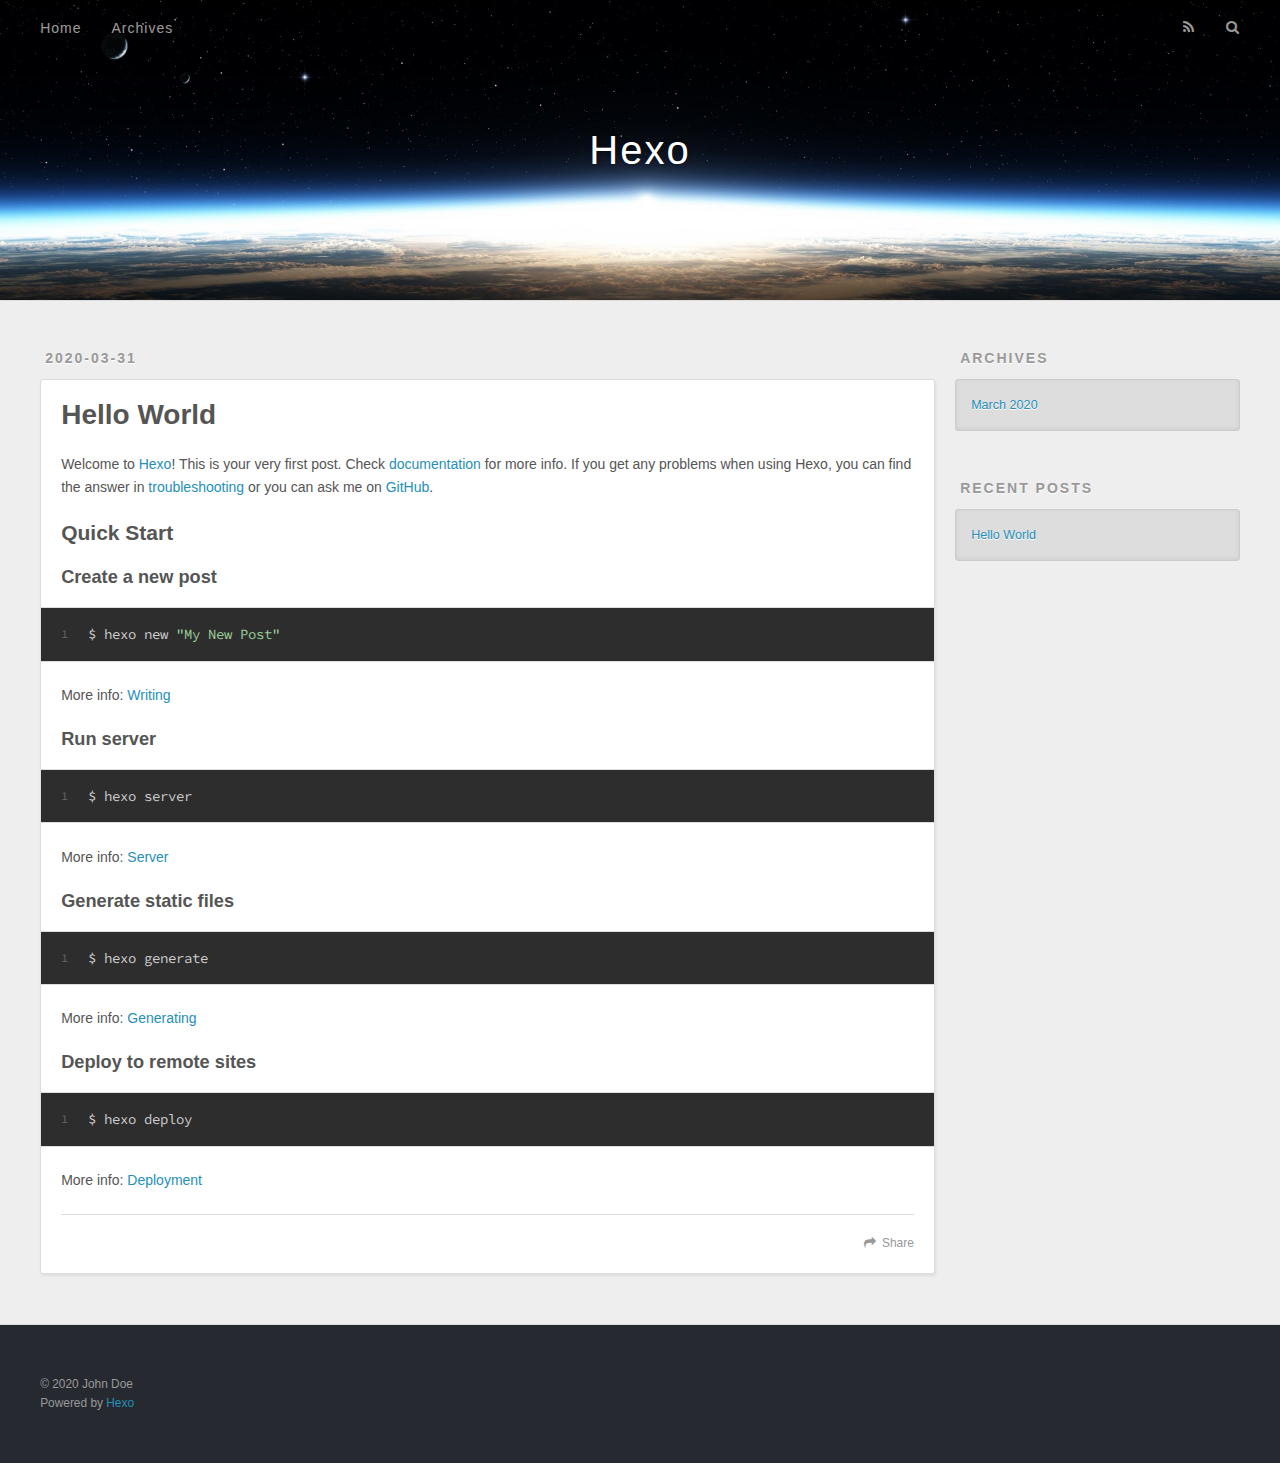
==== index.html @ 7eca3836 "Site updated: 2020-04-01 09:01:38" ====
<!DOCTYPE html>
<html>
<head>
  <meta charset="utf-8">
  

  
  <title>Hexo</title>
  <meta name="viewport" content="width=device-width, initial-scale=1, maximum-scale=1">
  <meta property="og:type" content="website">
<meta property="og:title" content="Hexo">
<meta property="og:url" content="http://yoursite.com/index.html">
<meta property="og:site_name" content="Hexo">
<meta property="og:locale" content="en_US">
<meta property="article:author" content="John Doe">
<meta name="twitter:card" content="summary">
  
    <link rel="alternate" href="/atom.xml" title="Hexo" type="application/atom+xml">
  
  
    <link rel="icon" href="/favicon.png">
  
  
    <link href="//fonts.googleapis.com/css?family=Source+Code+Pro" rel="stylesheet" type="text/css">
  
  
<link rel="stylesheet" href="/css/style.css">

<meta name="generator" content="Hexo 4.2.0"></head>

<body>
  <div id="container">
    <div id="wrap">
      <header id="header">
  <div id="banner"></div>
  <div id="header-outer" class="outer">
    <div id="header-title" class="inner">
      <h1 id="logo-wrap">
        <a href="/" id="logo">Hexo</a>
      </h1>
      
    </div>
    <div id="header-inner" class="inner">
      <nav id="main-nav">
        <a id="main-nav-toggle" class="nav-icon"></a>
        
          <a class="main-nav-link" href="/">Home</a>
        
          <a class="main-nav-link" href="/archives">Archives</a>
        
      </nav>
      <nav id="sub-nav">
        
          <a id="nav-rss-link" class="nav-icon" href="/atom.xml" title="RSS Feed"></a>
        
        <a id="nav-search-btn" class="nav-icon" title="Search"></a>
      </nav>
      <div id="search-form-wrap">
        <form action="//google.com/search" method="get" accept-charset="UTF-8" class="search-form"><input type="search" name="q" class="search-form-input" placeholder="Search"><button type="submit" class="search-form-submit">&#xF002;</button><input type="hidden" name="sitesearch" value="http://yoursite.com"></form>
      </div>
    </div>
  </div>
</header>
      <div class="outer">
        <section id="main">
  
    <article id="post-hello-world" class="article article-type-post" itemscope itemprop="blogPost">
  <div class="article-meta">
    <a href="/2020/03/31/hello-world/" class="article-date">
  <time datetime="2020-03-31T14:45:19.756Z" itemprop="datePublished">2020-03-31</time>
</a>
    
  </div>
  <div class="article-inner">
    
    
      <header class="article-header">
        
  
    <h1 itemprop="name">
      <a class="article-title" href="/2020/03/31/hello-world/">Hello World</a>
    </h1>
  

      </header>
    
    <div class="article-entry" itemprop="articleBody">
      
        <p>Welcome to <a href="https://hexo.io/" target="_blank" rel="noopener">Hexo</a>! This is your very first post. Check <a href="https://hexo.io/docs/" target="_blank" rel="noopener">documentation</a> for more info. If you get any problems when using Hexo, you can find the answer in <a href="https://hexo.io/docs/troubleshooting.html" target="_blank" rel="noopener">troubleshooting</a> or you can ask me on <a href="https://github.com/hexojs/hexo/issues" target="_blank" rel="noopener">GitHub</a>.</p>
<h2 id="Quick-Start"><a href="#Quick-Start" class="headerlink" title="Quick Start"></a>Quick Start</h2><h3 id="Create-a-new-post"><a href="#Create-a-new-post" class="headerlink" title="Create a new post"></a>Create a new post</h3><figure class="highlight bash"><table><tr><td class="gutter"><pre><span class="line">1</span><br></pre></td><td class="code"><pre><span class="line">$ hexo new <span class="string">"My New Post"</span></span><br></pre></td></tr></table></figure>

<p>More info: <a href="https://hexo.io/docs/writing.html" target="_blank" rel="noopener">Writing</a></p>
<h3 id="Run-server"><a href="#Run-server" class="headerlink" title="Run server"></a>Run server</h3><figure class="highlight bash"><table><tr><td class="gutter"><pre><span class="line">1</span><br></pre></td><td class="code"><pre><span class="line">$ hexo server</span><br></pre></td></tr></table></figure>

<p>More info: <a href="https://hexo.io/docs/server.html" target="_blank" rel="noopener">Server</a></p>
<h3 id="Generate-static-files"><a href="#Generate-static-files" class="headerlink" title="Generate static files"></a>Generate static files</h3><figure class="highlight bash"><table><tr><td class="gutter"><pre><span class="line">1</span><br></pre></td><td class="code"><pre><span class="line">$ hexo generate</span><br></pre></td></tr></table></figure>

<p>More info: <a href="https://hexo.io/docs/generating.html" target="_blank" rel="noopener">Generating</a></p>
<h3 id="Deploy-to-remote-sites"><a href="#Deploy-to-remote-sites" class="headerlink" title="Deploy to remote sites"></a>Deploy to remote sites</h3><figure class="highlight bash"><table><tr><td class="gutter"><pre><span class="line">1</span><br></pre></td><td class="code"><pre><span class="line">$ hexo deploy</span><br></pre></td></tr></table></figure>

<p>More info: <a href="https://hexo.io/docs/one-command-deployment.html" target="_blank" rel="noopener">Deployment</a></p>

      
    </div>
    <footer class="article-footer">
      <a data-url="http://yoursite.com/2020/03/31/hello-world/" data-id="ck8gmjmn60000iguu4773f5bb" class="article-share-link">Share</a>
      
      
    </footer>
  </div>
  
</article>


  


</section>
        
          <aside id="sidebar">
  
    

  
    

  
    
  
    
  <div class="widget-wrap">
    <h3 class="widget-title">Archives</h3>
    <div class="widget">
      <ul class="archive-list"><li class="archive-list-item"><a class="archive-list-link" href="/archives/2020/03/">March 2020</a></li></ul>
    </div>
  </div>


  
    
  <div class="widget-wrap">
    <h3 class="widget-title">Recent Posts</h3>
    <div class="widget">
      <ul>
        
          <li>
            <a href="/2020/03/31/hello-world/">Hello World</a>
          </li>
        
      </ul>
    </div>
  </div>

  
</aside>
        
      </div>
      <footer id="footer">
  
  <div class="outer">
    <div id="footer-info" class="inner">
      &copy; 2020 John Doe<br>
      Powered by <a href="http://hexo.io/" target="_blank">Hexo</a>
    </div>
  </div>
</footer>
    </div>
    <nav id="mobile-nav">
  
    <a href="/" class="mobile-nav-link">Home</a>
  
    <a href="/archives" class="mobile-nav-link">Archives</a>
  
</nav>
    

<script src="//ajax.googleapis.com/ajax/libs/jquery/2.0.3/jquery.min.js"></script>


  
<link rel="stylesheet" href="/fancybox/jquery.fancybox.css">

  
<script src="/fancybox/jquery.fancybox.pack.js"></script>




<script src="/js/script.js"></script>




  </div>
</body>
</html>
---- css/style.css ----
body {
  width: 100%;
}
body:before,
body:after {
  content: "";
  display: table;
}
body:after {
  clear: both;
}
html,
body,
div,
span,
applet,
object,
iframe,
h1,
h2,
h3,
h4,
h5,
h6,
p,
blockquote,
pre,
a,
abbr,
acronym,
address,
big,
cite,
code,
del,
dfn,
em,
img,
ins,
kbd,
q,
s,
samp,
small,
strike,
strong,
sub,
sup,
tt,
var,
dl,
dt,
dd,
ol,
ul,
li,
fieldset,
form,
label,
legend,
table,
caption,
tbody,
tfoot,
thead,
tr,
th,
td {
  margin: 0;
  padding: 0;
  border: 0;
  outline: 0;
  font-weight: inherit;
  font-style: inherit;
  font-family: inherit;
  font-size: 100%;
  vertical-align: baseline;
}
body {
  line-height: 1;
  color: #000;
  background: #fff;
}
ol,
ul {
  list-style: none;
}
table {
  border-collapse: separate;
  border-spacing: 0;
  vertical-align: middle;
}
caption,
th,
td {
  text-align: left;
  font-weight: normal;
  vertical-align: middle;
}
a img {
  border: none;
}
input,
button {
  margin: 0;
  padding: 0;
}
input::-moz-focus-inner,
button::-moz-focus-inner {
  border: 0;
  padding: 0;
}
@font-face {
  font-family: FontAwesome;
  font-style: normal;
  font-weight: normal;
  src: url("fonts/fontawesome-webfont.eot?v=#4.0.3");
  src: url("fonts/fontawesome-webfont.eot?#iefix&v=#4.0.3") format("embedded-opentype"), url("fonts/fontawesome-webfont.woff?v=#4.0.3") format("woff"), url("fonts/fontawesome-webfont.ttf?v=#4.0.3") format("truetype"), url("fonts/fontawesome-webfont.svg#fontawesomeregular?v=#4.0.3") format("svg");
}
html,
body,
#container {
  height: 100%;
}
body {
  background: #eee;
  font: 14px -apple-system, BlinkMacSystemFont, "Segoe UI", "Roboto", "Oxygen", "Ubuntu", "Cantarell", "Fira Sans", "Droid Sans", "Helvetica Neue", sans-serif;
  -webkit-text-size-adjust: 100%;
}
.outer {
  max-width: 1220px;
  margin: 0 auto;
  padding: 0 20px;
}
.outer:before,
.outer:after {
  content: "";
  display: table;
}
.outer:after {
  clear: both;
}
.inner {
  display: inline;
  float: left;
  width: 98.33333333333333%;
  margin: 0 0.833333333333333%;
}
.left,
.alignleft {
  float: left;
}
.right,
.alignright {
  float: right;
}
.clear {
  clear: both;
}
#container {
  position: relative;
}
.mobile-nav-on {
  overflow: hidden;
}
#wrap {
  height: 100%;
  width: 100%;
  position: absolute;
  top: 0;
  left: 0;
  -webkit-transition: 0.2s ease-out;
  -moz-transition: 0.2s ease-out;
  -ms-transition: 0.2s ease-out;
  transition: 0.2s ease-out;
  z-index: 1;
  background: #eee;
}
.mobile-nav-on #wrap {
  left: 280px;
}
@media screen and (min-width: 768px) {
  #main {
    display: inline;
    float: left;
    width: 73.33333333333333%;
    margin: 0 0.833333333333333%;
  }
}
.article-date,
.article-category-link,
.archive-year,
.widget-title {
  text-decoration: none;
  text-transform: uppercase;
  letter-spacing: 2px;
  color: #999;
  margin-bottom: 1em;
  margin-left: 5px;
  line-height: 1em;
  text-shadow: 0 1px #fff;
  font-weight: bold;
}
.article-inner,
.archive-article-inner {
  background: #fff;
  -webkit-box-shadow: 1px 2px 3px #ddd;
  box-shadow: 1px 2px 3px #ddd;
  border: 1px solid #ddd;
  border-radius: 3px;
}
.article-entry h1,
.widget h1 {
  font-size: 2em;
}
.article-entry h2,
.widget h2 {
  font-size: 1.5em;
}
.article-entry h3,
.widget h3 {
  font-size: 1.3em;
}
.article-entry h4,
.widget h4 {
  font-size: 1.2em;
}
.article-entry h5,
.widget h5 {
  font-size: 1em;
}
.article-entry h6,
.widget h6 {
  font-size: 1em;
  color: #999;
}
.article-entry hr,
.widget hr {
  border: 1px dashed #ddd;
}
.article-entry strong,
.widget strong {
  font-weight: bold;
}
.article-entry em,
.widget em,
.article-entry cite,
.widget cite {
  font-style: italic;
}
.article-entry sup,
.widget sup,
.article-entry sub,
.widget sub {
  font-size: 0.75em;
  line-height: 0;
  position: relative;
  vertical-align: baseline;
}
.article-entry sup,
.widget sup {
  top: -0.5em;
}
.article-entry sub,
.widget sub {
  bottom: -0.2em;
}
.article-entry small,
.widget small {
  font-size: 0.85em;
}
.article-entry acronym,
.widget acronym,
.article-entry abbr,
.widget abbr {
  border-bottom: 1px dotted;
}
.article-entry ul,
.widget ul,
.article-entry ol,
.widget ol,
.article-entry dl,
.widget dl {
  margin: 0 20px;
  line-height: 1.6em;
}
.article-entry ul ul,
.widget ul ul,
.article-entry ol ul,
.widget ol ul,
.article-entry ul ol,
.widget ul ol,
.article-entry ol ol,
.widget ol ol {
  margin-top: 0;
  margin-bottom: 0;
}
.article-entry ul,
.widget ul {
  list-style: disc;
}
.article-entry ol,
.widget ol {
  list-style: decimal;
}
.article-entry dt,
.widget dt {
  font-weight: bold;
}
#header {
  height: 300px;
  position: relative;
  border-bottom: 1px solid #ddd;
}
#header:before,
#header:after {
  content: "";
  position: absolute;
  left: 0;
  right: 0;
  height: 40px;
}
#header:before {
  top: 0;
  background: -webkit-linear-gradient(rgba(0,0,0,0.2), transparent);
  background: -moz-linear-gradient(rgba(0,0,0,0.2), transparent);
  background: -ms-linear-gradient(rgba(0,0,0,0.2), transparent);
  background: linear-gradient(rgba(0,0,0,0.2), transparent);
}
#header:after {
  bottom: 0;
  background: -webkit-linear-gradient(transparent, rgba(0,0,0,0.2));
  background: -moz-linear-gradient(transparent, rgba(0,0,0,0.2));
  background: -ms-linear-gradient(transparent, rgba(0,0,0,0.2));
  background: linear-gradient(transparent, rgba(0,0,0,0.2));
}
#header-outer {
  height: 100%;
  position: relative;
}
#header-inner {
  position: relative;
  overflow: hidden;
}
#banner {
  position: absolute;
  top: 0;
  left: 0;
  width: 100%;
  height: 100%;
  background: url("images/banner.jpg") center #000;
  -webkit-background-size: cover;
  -moz-background-size: cover;
  background-size: cover;
  z-index: -1;
}
#header-title {
  text-align: center;
  height: 40px;
  position: absolute;
  top: 50%;
  left: 0;
  margin-top: -20px;
}
#logo,
#subtitle {
  text-decoration: none;
  color: #fff;
  font-weight: 300;
  text-shadow: 0 1px 4px rgba(0,0,0,0.3);
}
#logo {
  font-size: 40px;
  line-height: 40px;
  letter-spacing: 2px;
}
#subtitle {
  font-size: 16px;
  line-height: 16px;
  letter-spacing: 1px;
}
#subtitle-wrap {
  margin-top: 16px;
}
#main-nav {
  float: left;
  margin-left: -15px;
}
.nav-icon,
.main-nav-link {
  float: left;
  color: #fff;
  opacity: 0.6;
  text-decoration: none;
  text-shadow: 0 1px rgba(0,0,0,0.2);
  -webkit-transition: opacity 0.2s;
  -moz-transition: opacity 0.2s;
  -ms-transition: opacity 0.2s;
  transition: opacity 0.2s;
  display: block;
  padding: 20px 15px;
}
.nav-icon:hover,
.main-nav-link:hover {
  opacity: 1;
}
.nav-icon {
  font-family: FontAwesome;
  text-align: center;
  font-size: 14px;
  width: 14px;
  height: 14px;
  padding: 20px 15px;
  position: relative;
  cursor: pointer;
}
.main-nav-link {
  font-weight: 300;
  letter-spacing: 1px;
}
@media screen and (max-width: 479px) {
  .main-nav-link {
    display: none;
  }
}
#main-nav-toggle {
  display: none;
}
#main-nav-toggle:before {
  content: "\f0c9";
}
@media screen and (max-width: 479px) {
  #main-nav-toggle {
    display: block;
  }
}
#sub-nav {
  float: right;
  margin-right: -15px;
}
#nav-rss-link:before {
  content: "\f09e";
}
#nav-search-btn:before {
  content: "\f002";
}
#search-form-wrap {
  position: absolute;
  top: 15px;
  width: 150px;
  height: 30px;
  right: -150px;
  opacity: 0;
  -webkit-transition: 0.2s ease-out;
  -moz-transition: 0.2s ease-out;
  -ms-transition: 0.2s ease-out;
  transition: 0.2s ease-out;
}
#search-form-wrap.on {
  opacity: 1;
  right: 0;
}
@media screen and (max-width: 479px) {
  #search-form-wrap {
    width: 100%;
    right: -100%;
  }
}
.search-form {
  position: absolute;
  top: 0;
  left: 0;
  right: 0;
  background: #fff;
  padding: 5px 15px;
  border-radius: 15px;
  -webkit-box-shadow: 0 0 10px rgba(0,0,0,0.3);
  box-shadow: 0 0 10px rgba(0,0,0,0.3);
}
.search-form-input {
  border: none;
  background: none;
  color: #555;
  width: 100%;
  font: 13px -apple-system, BlinkMacSystemFont, "Segoe UI", "Roboto", "Oxygen", "Ubuntu", "Cantarell", "Fira Sans", "Droid Sans", "Helvetica Neue", sans-serif;
  outline: none;
}
.search-form-input::-webkit-search-results-decoration,
.search-form-input::-webkit-search-cancel-button {
  -webkit-appearance: none;
}
.search-form-submit {
  position: absolute;
  top: 50%;
  right: 10px;
  margin-top: -7px;
  font: 13px FontAwesome;
  border: none;
  background: none;
  color: #bbb;
  cursor: pointer;
}
.search-form-submit:hover,
.search-form-submit:focus {
  color: #777;
}
.article {
  margin: 50px 0;
}
.article-inner {
  overflow: hidden;
}
.article-meta:before,
.article-meta:after {
  content: "";
  display: table;
}
.article-meta:after {
  clear: both;
}
.article-date {
  float: left;
}
.article-category {
  float: left;
  line-height: 1em;
  color: #ccc;
  text-shadow: 0 1px #fff;
  margin-left: 8px;
}
.article-category:before {
  content: "\2022";
}
.article-category-link {
  margin: 0 12px 1em;
}
.article-header {
  padding: 20px 20px 0;
}
.article-title {
  text-decoration: none;
  font-size: 2em;
  font-weight: bold;
  color: #555;
  line-height: 1.1em;
  -webkit-transition: color 0.2s;
  -moz-transition: color 0.2s;
  -ms-transition: color 0.2s;
  transition: color 0.2s;
}
a.article-title:hover {
  color: #258fb8;
}
.article-entry {
  color: #555;
  padding: 0 20px;
}
.article-entry:before,
.article-entry:after {
  content: "";
  display: table;
}
.article-entry:after {
  clear: both;
}
.article-entry p,
.article-entry table {
  line-height: 1.6em;
  margin: 1.6em 0;
}
.article-entry h1,
.article-entry h2,
.article-entry h3,
.article-entry h4,
.article-entry h5,
.article-entry h6 {
  font-weight: bold;
}
.article-entry h1,
.article-entry h2,
.article-entry h3,
.article-entry h4,
.article-entry h5,
.article-entry h6 {
  line-height: 1.1em;
  margin: 1.1em 0;
}
.article-entry a {
  color: #258fb8;
  text-decoration: none;
}
.article-entry a:hover {
  text-decoration: underline;
}
.article-entry ul,
.article-entry ol,
.article-entry dl {
  margin-top: 1.6em;
  margin-bottom: 1.6em;
}
.article-entry img,
.article-entry video {
  max-width: 100%;
  height: auto;
  display: block;
  margin: auto;
}
.article-entry iframe {
  border: none;
}
.article-entry table {
  width: 100%;
  border-collapse: collapse;
  border-spacing: 0;
}
.article-entry th {
  font-weight: bold;
  border-bottom: 3px solid #ddd;
  padding-bottom: 0.5em;
}
.article-entry td {
  border-bottom: 1px solid #ddd;
  padding: 10px 0;
}
.article-entry blockquote {
  font-family: Georgia, "Times New Roman", serif;
  font-size: 1.4em;
  margin: 1.6em 20px;
  text-align: center;
}
.article-entry blockquote footer {
  font-size: 14px;
  margin: 1.6em 0;
  font-family: -apple-system, BlinkMacSystemFont, "Segoe UI", "Roboto", "Oxygen", "Ubuntu", "Cantarell", "Fira Sans", "Droid Sans", "Helvetica Neue", sans-serif;
}
.article-entry blockquote footer cite:before {
  content: "—";
  padding: 0 0.5em;
}
.article-entry .pullquote {
  text-align: left;
  width: 45%;
  margin: 0;
}
.article-entry .pullquote.left {
  margin-left: 0.5em;
  margin-right: 1em;
}
.article-entry .pullquote.right {
  margin-right: 0.5em;
  margin-left: 1em;
}
.article-entry .caption {
  color: #999;
  display: block;
  font-size: 0.9em;
  margin-top: 0.5em;
  position: relative;
  text-align: center;
}
.article-entry .video-container {
  position: relative;
  padding-top: 56.25%;
  height: 0;
  overflow: hidden;
}
.article-entry .video-container iframe,
.article-entry .video-container object,
.article-entry .video-container embed {
  position: absolute;
  top: 0;
  left: 0;
  width: 100%;
  height: 100%;
  margin-top: 0;
}
.article-more-link a {
  display: inline-block;
  line-height: 1em;
  padding: 6px 15px;
  border-radius: 15px;
  background: #eee;
  color: #999;
  text-shadow: 0 1px #fff;
  text-decoration: none;
}
.article-more-link a:hover {
  background: #258fb8;
  color: #fff;
  text-decoration: none;
  text-shadow: 0 1px #1e7293;
}
.article-footer {
  font-size: 0.85em;
  line-height: 1.6em;
  border-top: 1px solid #ddd;
  padding-top: 1.6em;
  margin: 0 20px 20px;
}
.article-footer:before,
.article-footer:after {
  content: "";
  display: table;
}
.article-footer:after {
  clear: both;
}
.article-footer a {
  color: #999;
  text-decoration: none;
}
.article-footer a:hover {
  color: #555;
}
.article-tag-list-item {
  float: left;
  margin-right: 10px;
}
.article-tag-list-link:before {
  content: "#";
}
.article-comment-link {
  float: right;
}
.article-comment-link:before {
  content: "\f075";
  font-family: FontAwesome;
  padding-right: 8px;
}
.article-share-link {
  cursor: pointer;
  float: right;
  margin-left: 20px;
}
.article-share-link:before {
  content: "\f064";
  font-family: FontAwesome;
  padding-right: 6px;
}
#article-nav {
  position: relative;
}
#article-nav:before,
#article-nav:after {
  content: "";
  display: table;
}
#article-nav:after {
  clear: both;
}
@media screen and (min-width: 768px) {
  #article-nav {
    margin: 50px 0;
  }
  #article-nav:before {
    width: 8px;
    height: 8px;
    position: absolute;
    top: 50%;
    left: 50%;
    margin-top: -4px;
    margin-left: -4px;
    content: "";
    border-radius: 50%;
    background: #ddd;
    -webkit-box-shadow: 0 1px 2px #fff;
    box-shadow: 0 1px 2px #fff;
  }
}
.article-nav-link-wrap {
  text-decoration: none;
  text-shadow: 0 1px #fff;
  color: #999;
  -webkit-box-sizing: border-box;
  -moz-box-sizing: border-box;
  box-sizing: border-box;
  margin-top: 50px;
  text-align: center;
  display: block;
}
.article-nav-link-wrap:hover {
  color: #555;
}
@media screen and (min-width: 768px) {
  .article-nav-link-wrap {
    width: 50%;
    margin-top: 0;
  }
}
@media screen and (min-width: 768px) {
  #article-nav-newer {
    float: left;
    text-align: right;
    padding-right: 20px;
  }
}
@media screen and (min-width: 768px) {
  #article-nav-older {
    float: right;
    text-align: left;
    padding-left: 20px;
  }
}
.article-nav-caption {
  text-transform: uppercase;
  letter-spacing: 2px;
  color: #ddd;
  line-height: 1em;
  font-weight: bold;
}
#article-nav-newer .article-nav-caption {
  margin-right: -2px;
}
.article-nav-title {
  font-size: 0.85em;
  line-height: 1.6em;
  margin-top: 0.5em;
}
.article-share-box {
  position: absolute;
  display: none;
  background: #fff;
  -webkit-box-shadow: 1px 2px 10px rgba(0,0,0,0.2);
  box-shadow: 1px 2px 10px rgba(0,0,0,0.2);
  border-radius: 3px;
  margin-left: -145px;
  overflow: hidden;
  z-index: 1;
}
.article-share-box.on {
  display: block;
}
.article-share-input {
  width: 100%;
  background: none;
  -webkit-box-sizing: border-box;
  -moz-box-sizing: border-box;
  box-sizing: border-box;
  font: 14px -apple-system, BlinkMacSystemFont, "Segoe UI", "Roboto", "Oxygen", "Ubuntu", "Cantarell", "Fira Sans", "Droid Sans", "Helvetica Neue", sans-serif;
  padding: 0 15px;
  color: #555;
  outline: none;
  border: 1px solid #ddd;
  border-radius: 3px 3px 0 0;
  height: 36px;
  line-height: 36px;
}
.article-share-links {
  background: #eee;
}
.article-share-links:before,
.article-share-links:after {
  content: "";
  display: table;
}
.article-share-links:after {
  clear: both;
}
.article-share-twitter,
.article-share-facebook,
.article-share-pinterest,
.article-share-google {
  width: 50px;
  height: 36px;
  display: block;
  float: left;
  position: relative;
  color: #999;
  text-shadow: 0 1px #fff;
}
.article-share-twitter:before,
.article-share-facebook:before,
.article-share-pinterest:before,
.article-share-google:before {
  font-size: 20px;
  font-family: FontAwesome;
  width: 20px;
  height: 20px;
  position: absolute;
  top: 50%;
  left: 50%;
  margin-top: -10px;
  margin-left: -10px;
  text-align: center;
}
.article-share-twitter:hover,
.article-share-facebook:hover,
.article-share-pinterest:hover,
.article-share-google:hover {
  color: #fff;
}
.article-share-twitter:before {
  content: "\f099";
}
.article-share-twitter:hover {
  background: #00aced;
  text-shadow: 0 1px #008abe;
}
.article-share-facebook:before {
  content: "\f09a";
}
.article-share-facebook:hover {
  background: #3b5998;
  text-shadow: 0 1px #2f477a;
}
.article-share-pinterest:before {
  content: "\f0d2";
}
.article-share-pinterest:hover {
  background: #cb2027;
  text-shadow: 0 1px #a21a1f;
}
.article-share-google:before {
  content: "\f0d5";
}
.article-share-google:hover {
  background: #dd4b39;
  text-shadow: 0 1px #be3221;
}
.article-gallery {
  background: #000;
  position: relative;
}
.article-gallery-photos {
  position: relative;
  overflow: hidden;
}
.article-gallery-img {
  display: none;
  max-width: 100%;
}
.article-gallery-img:first-child {
  display: block;
}
.article-gallery-img.loaded {
  position: absolute;
  display: block;
}
.article-gallery-img img {
  display: block;
  max-width: 100%;
  margin: 0 auto;
}
#comments {
  background: #fff;
  -webkit-box-shadow: 1px 2px 3px #ddd;
  box-shadow: 1px 2px 3px #ddd;
  padding: 20px;
  border: 1px solid #ddd;
  border-radius: 3px;
  margin: 50px 0;
}
#comments a {
  color: #258fb8;
}
.archives-wrap {
  margin: 50px 0;
}
.archives:before,
.archives:after {
  content: "";
  display: table;
}
.archives:after {
  clear: both;
}
.archive-year-wrap {
  margin-bottom: 1em;
}
.archives {
  -webkit-column-gap: 10px;
  -moz-column-gap: 10px;
  column-gap: 10px;
}
@media screen and (min-width: 480px) and (max-width: 767px) {
  .archives {
    -webkit-column-count: 2;
    -moz-column-count: 2;
    column-count: 2;
  }
}
@media screen and (min-width: 768px) {
  .archives {
    -webkit-column-count: 3;
    -moz-column-count: 3;
    column-count: 3;
  }
}
.archive-article {
  -webkit-column-break-inside: avoid;
  page-break-inside: avoid;
  overflow: hidden;
  break-inside: avoid-column;
}
.archive-article-inner {
  padding: 10px;
  margin-bottom: 15px;
}
.archive-article-title {
  text-decoration: none;
  font-weight: bold;
  color: #555;
  -webkit-transition: color 0.2s;
  -moz-transition: color 0.2s;
  -ms-transition: color 0.2s;
  transition: color 0.2s;
  line-height: 1.6em;
}
.archive-article-title:hover {
  color: #258fb8;
}
.archive-article-footer {
  margin-top: 1em;
}
.archive-article-date {
  color: #999;
  text-decoration: none;
  font-size: 0.85em;
  line-height: 1em;
  margin-bottom: 0.5em;
  display: block;
}
#page-nav {
  margin: 50px auto;
  background: #fff;
  -webkit-box-shadow: 1px 2px 3px #ddd;
  box-shadow: 1px 2px 3px #ddd;
  border: 1px solid #ddd;
  border-radius: 3px;
  text-align: center;
  color: #999;
  overflow: hidden;
}
#page-nav:before,
#page-nav:after {
  content: "";
  display: table;
}
#page-nav:after {
  clear: both;
}
#page-nav a,
#page-nav span {
  padding: 10px 20px;
  line-height: 1;
  height: 2ex;
}
#page-nav a {
  color: #999;
  text-decoration: none;
}
#page-nav a:hover {
  background: #999;
  color: #fff;
}
#page-nav .prev {
  float: left;
}
#page-nav .next {
  float: right;
}
#page-nav .page-number {
  display: inline-block;
}
@media screen and (max-width: 479px) {
  #page-nav .page-number {
    display: none;
  }
}
#page-nav .current {
  color: #555;
  font-weight: bold;
}
#page-nav .space {
  color: #ddd;
}
#footer {
  background: #262a30;
  padding: 50px 0;
  border-top: 1px solid #ddd;
  color: #999;
}
#footer a {
  color: #258fb8;
  text-decoration: none;
}
#footer a:hover {
  text-decoration: underline;
}
#footer-info {
  line-height: 1.6em;
  font-size: 0.85em;
}
.article-entry pre,
.article-entry .highlight {
  background: #2d2d2d;
  margin: 0 -20px;
  padding: 15px 20px;
  border-style: solid;
  border-color: #ddd;
  border-width: 1px 0;
  overflow: auto;
  color: #ccc;
  line-height: 22.400000000000002px;
}
.article-entry .highlight .gutter pre,
.article-entry .gist .gist-file .gist-data .line-numbers {
  color: #666;
  font-size: 0.85em;
}
.article-entry pre,
.article-entry code {
  font-family: "Source Code Pro", Consolas, Monaco, Menlo, Consolas, monospace;
}
.article-entry code {
  background: #eee;
  text-shadow: 0 1px #fff;
  padding: 0 0.3em;
}
.article-entry pre code {
  background: none;
  text-shadow: none;
  padding: 0;
}
.article-entry .highlight pre {
  border: none;
  margin: 0;
  padding: 0;
}
.article-entry .highlight table {
  margin: 0;
  width: auto;
}
.article-entry .highlight td {
  border: none;
  padding: 0;
}
.article-entry .highlight figcaption {
  font-size: 0.85em;
  color: #999;
  line-height: 1em;
  margin-bottom: 1em;
}
.article-entry .highlight figcaption:before,
.article-entry .highlight figcaption:after {
  content: "";
  display: table;
}
.article-entry .highlight figcaption:after {
  clear: both;
}
.article-entry .highlight figcaption a {
  float: right;
}
.article-entry .highlight .gutter pre {
  text-align: right;
  padding-right: 20px;
}
.article-entry .highlight .line {
  height: 22.400000000000002px;
}
.article-entry .highlight .line.marked {
  background: #515151;
}
.article-entry .gist {
  margin: 0 -20px;
  border-style: solid;
  border-color: #ddd;
  border-width: 1px 0;
  background: #2d2d2d;
  padding: 15px 20px 15px 0;
}
.article-entry .gist .gist-file {
  border: none;
  font-family: "Source Code Pro", Consolas, Monaco, Menlo, Consolas, monospace;
  margin: 0;
}
.article-entry .gist .gist-file .gist-data {
  background: none;
  border: none;
}
.article-entry .gist .gist-file .gist-data .line-numbers {
  background: none;
  border: none;
  padding: 0 20px 0 0;
}
.article-entry .gist .gist-file .gist-data .line-data {
  padding: 0 !important;
}
.article-entry .gist .gist-file .highlight {
  margin: 0;
  padding: 0;
  border: none;
}
.article-entry .gist .gist-file .gist-meta {
  background: #2d2d2d;
  color: #999;
  font: 0.85em -apple-system, BlinkMacSystemFont, "Segoe UI", "Roboto", "Oxygen", "Ubuntu", "Cantarell", "Fira Sans", "Droid Sans", "Helvetica Neue", sans-serif;
  text-shadow: 0 0;
  padding: 0;
  margin-top: 1em;
  margin-left: 20px;
}
.article-entry .gist .gist-file .gist-meta a {
  color: #258fb8;
  font-weight: normal;
}
.article-entry .gist .gist-file .gist-meta a:hover {
  text-decoration: underline;
}
pre .comment,
pre .title {
  color: #999;
}
pre .variable,
pre .attribute,
pre .tag,
pre .regexp,
pre .ruby .constant,
pre .xml .tag .title,
pre .xml .pi,
pre .xml .doctype,
pre .html .doctype,
pre .css .id,
pre .css .class,
pre .css .pseudo {
  color: #f2777a;
}
pre .number,
pre .preprocessor,
pre .built_in,
pre .literal,
pre .params,
pre .constant {
  color: #f99157;
}
pre .class,
pre .ruby .class .title,
pre .css .rules .attribute {
  color: #9c9;
}
pre .string,
pre .value,
pre .inheritance,
pre .header,
pre .ruby .symbol,
pre .xml .cdata {
  color: #9c9;
}
pre .css .hexcolor {
  color: #6cc;
}
pre .function,
pre .python .decorator,
pre .python .title,
pre .ruby .function .title,
pre .ruby .title .keyword,
pre .perl .sub,
pre .javascript .title,
pre .coffeescript .title {
  color: #69c;
}
pre .keyword,
pre .javascript .function {
  color: #c9c;
}
@media screen and (max-width: 479px) {
  #mobile-nav {
    position: absolute;
    top: 0;
    left: 0;
    width: 280px;
    height: 100%;
    background: #191919;
    border-right: 1px solid #fff;
  }
}
@media screen and (max-width: 479px) {
  .mobile-nav-link {
    display: block;
    color: #999;
    text-decoration: none;
    padding: 15px 20px;
    font-weight: bold;
  }
  .mobile-nav-link:hover {
    color: #fff;
  }
}
@media screen and (min-width: 768px) {
  #sidebar {
    display: inline;
    float: left;
    width: 23.333333333333332%;
    margin: 0 0.833333333333333%;
  }
}
.widget-wrap {
  margin: 50px 0;
}
.widget {
  color: #777;
  text-shadow: 0 1px #fff;
  background: #ddd;
  -webkit-box-shadow: 0 -1px 4px #ccc inset;
  box-shadow: 0 -1px 4px #ccc inset;
  border: 1px solid #ccc;
  padding: 15px;
  border-radius: 3px;
}
.widget a {
  color: #258fb8;
  text-decoration: none;
}
.widget a:hover {
  text-decoration: underline;
}
.widget ul ul,
.widget ol ul,
.widget dl ul,
.widget ul ol,
.widget ol ol,
.widget dl ol,
.widget ul dl,
.widget ol dl,
.widget dl dl {
  margin-left: 15px;
  list-style: disc;
}
.widget {
  line-height: 1.6em;
  word-wrap: break-word;
  font-size: 0.9em;
}
.widget ul,
.widget ol {
  list-style: none;
  margin: 0;
}
.widget ul ul,
.widget ol ul,
.widget ul ol,
.widget ol ol {
  margin: 0 20px;
}
.widget ul ul,
.widget ol ul {
  list-style: disc;
}
.widget ul ol,
.widget ol ol {
  list-style: decimal;
}
.category-list-count,
.tag-list-count,
.archive-list-count {
  padding-left: 5px;
  color: #999;
  font-size: 0.85em;
}
.category-list-count:before,
.tag-list-count:before,
.archive-list-count:before {
  content: "(";
}
.category-list-count:after,
.tag-list-count:after,
.archive-list-count:after {
  content: ")";
}
.tagcloud a {
  margin-right: 5px;
  display: inline-block;
}
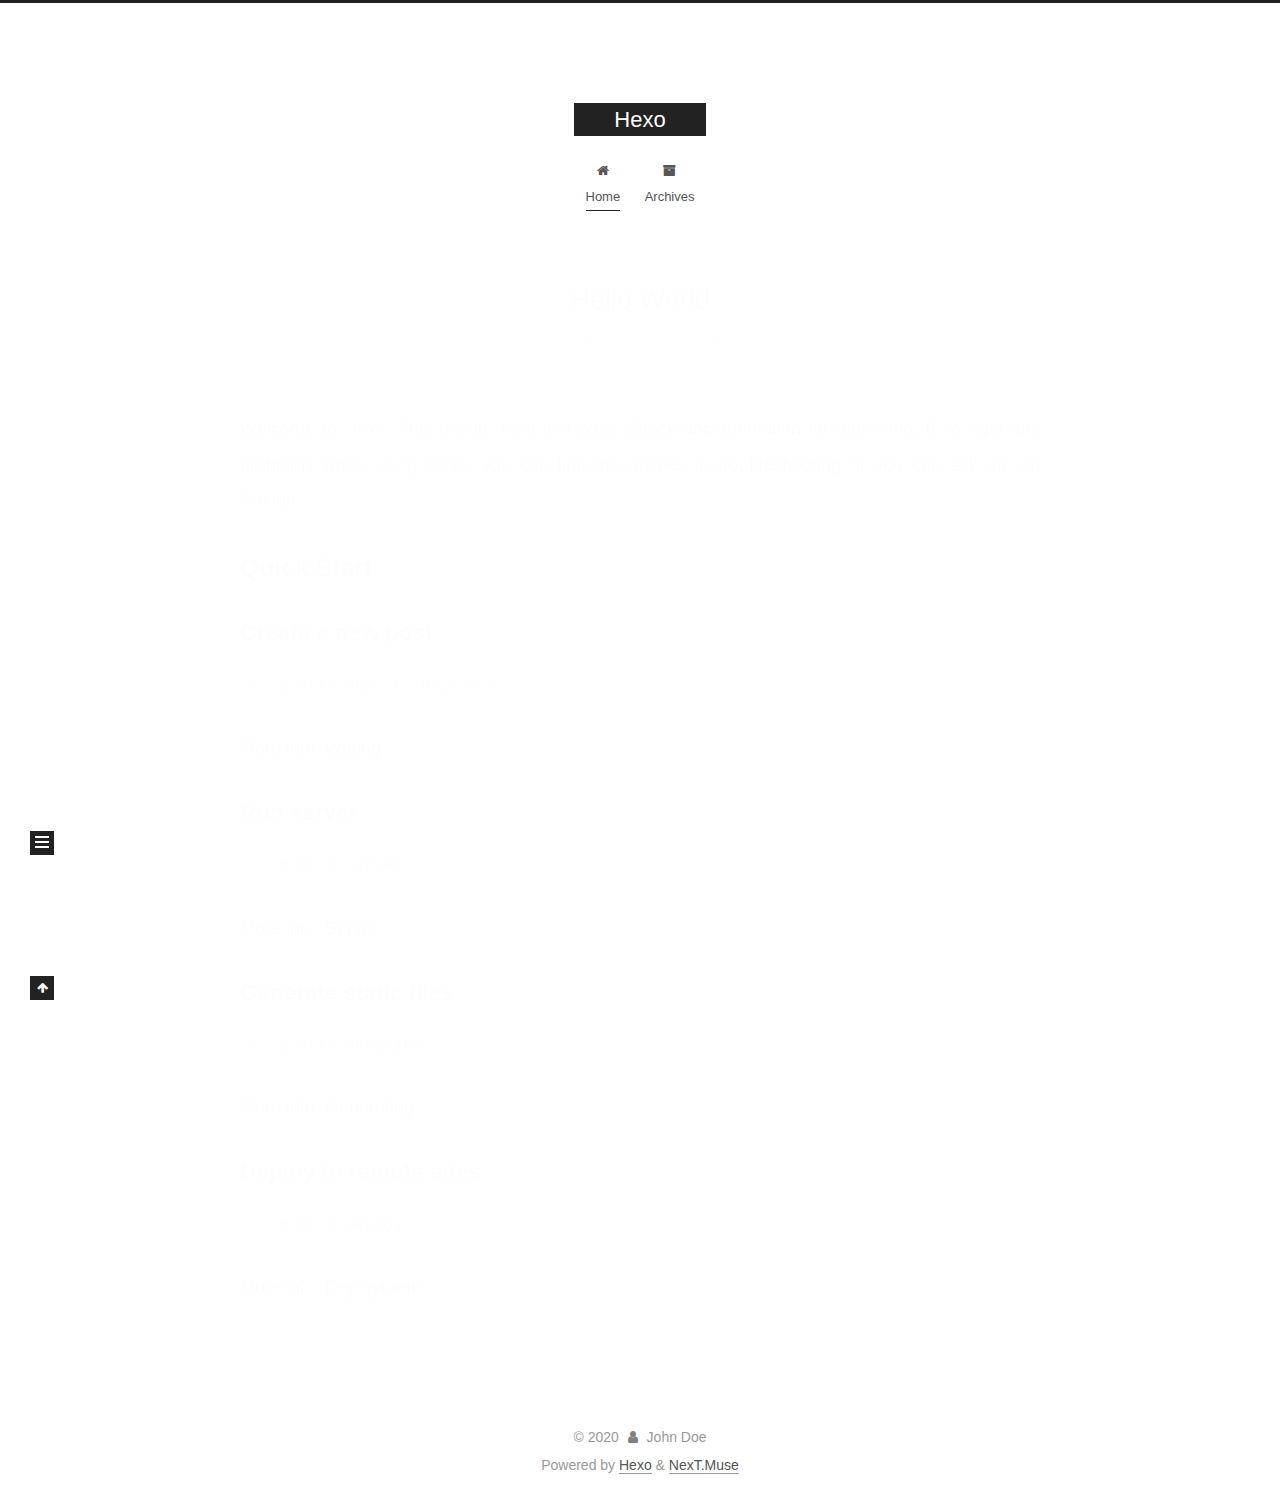
==== commit 8370a49b: "Site updated: 2020-04-01 09:35:04" ====
--- a/index.html
+++ b/index.html
@@ -1,12 +1,25 @@
 <!DOCTYPE html>
-<html>
+<html lang="en">
 <head>
-  <meta charset="utf-8">
-  
-
-  
-  <title>Hexo</title>
-  <meta name="viewport" content="width=device-width, initial-scale=1, maximum-scale=1">
+  <meta charset="UTF-8">
+<meta name="viewport" content="width=device-width, initial-scale=1, maximum-scale=2">
+<meta name="theme-color" content="#222">
+<meta name="generator" content="Hexo 4.2.0">
+  <link rel="apple-touch-icon" sizes="180x180" href="/images/apple-touch-icon-next.png">
+  <link rel="icon" type="image/png" sizes="32x32" href="/images/favicon-32x32-next.png">
+  <link rel="icon" type="image/png" sizes="16x16" href="/images/favicon-16x16-next.png">
+  <link rel="mask-icon" href="/images/logo.svg" color="#222">
+
+<link rel="stylesheet" href="/css/main.css">
+
+
+<link rel="stylesheet" href="/lib/font-awesome/css/font-awesome.min.css">
+
+<script id="hexo-configurations">
+    var NexT = window.NexT || {};
+    var CONFIG = {"hostname":"yoursite.com","root":"/","scheme":"Muse","version":"7.7.2","exturl":false,"sidebar":{"position":"left","display":"post","padding":18,"offset":12,"onmobile":false},"copycode":{"enable":false,"show_result":false,"style":null},"back2top":{"enable":true,"sidebar":false,"scrollpercent":false},"bookmark":{"enable":false,"color":"#222","save":"auto"},"fancybox":false,"mediumzoom":false,"lazyload":false,"pangu":false,"comments":{"style":"tabs","active":null,"storage":true,"lazyload":false,"nav":null},"algolia":{"hits":{"per_page":10},"labels":{"input_placeholder":"Search for Posts","hits_empty":"We didn't find any results for the search: ${query}","hits_stats":"${hits} results found in ${time} ms"}},"localsearch":{"enable":false,"trigger":"auto","top_n_per_article":1,"unescape":false,"preload":false},"motion":{"enable":true,"async":false,"transition":{"post_block":"fadeIn","post_header":"slideDownIn","post_body":"slideDownIn","coll_header":"slideLeftIn","sidebar":"slideUpIn"}}};
+  </script>
+
   <meta property="og:type" content="website">
 <meta property="og:title" content="Hexo">
 <meta property="og:url" content="http://yoursite.com/index.html">
@@ -14,183 +27,343 @@
 <meta property="og:locale" content="en_US">
 <meta property="article:author" content="John Doe">
 <meta name="twitter:card" content="summary">
-  
-    <link rel="alternate" href="/atom.xml" title="Hexo" type="application/atom+xml">
-  
-  
-    <link rel="icon" href="/favicon.png">
-  
-  
-    <link href="//fonts.googleapis.com/css?family=Source+Code+Pro" rel="stylesheet" type="text/css">
-  
-  
-<link rel="stylesheet" href="/css/style.css">
-
-<meta name="generator" content="Hexo 4.2.0"></head>
-
-<body>
-  <div id="container">
-    <div id="wrap">
-      <header id="header">
-  <div id="banner"></div>
-  <div id="header-outer" class="outer">
-    <div id="header-title" class="inner">
-      <h1 id="logo-wrap">
-        <a href="/" id="logo">Hexo</a>
-      </h1>
+
+<link rel="canonical" href="http://yoursite.com/">
+
+
+<script id="page-configurations">
+  // https://hexo.io/docs/variables.html
+  CONFIG.page = {
+    sidebar: "",
+    isHome : true,
+    isPost : false,
+    lang   : 'en'
+  };
+</script>
+
+  <title>Hexo</title>
+  
+
+
+
+
+
+
+  <noscript>
+  <style>
+  .use-motion .brand,
+  .use-motion .menu-item,
+  .sidebar-inner,
+  .use-motion .post-block,
+  .use-motion .pagination,
+  .use-motion .comments,
+  .use-motion .post-header,
+  .use-motion .post-body,
+  .use-motion .collection-header { opacity: initial; }
+
+  .use-motion .site-title,
+  .use-motion .site-subtitle {
+    opacity: initial;
+    top: initial;
+  }
+
+  .use-motion .logo-line-before i { left: initial; }
+  .use-motion .logo-line-after i { right: initial; }
+  </style>
+</noscript>
+
+</head>
+
+<body itemscope itemtype="http://schema.org/WebPage">
+  <div class="container use-motion">
+    <div class="headband"></div>
+
+    <header class="header" itemscope itemtype="http://schema.org/WPHeader">
+      <div class="header-inner"><div class="site-brand-container">
+  <div class="site-nav-toggle">
+    <div class="toggle" aria-label="Toggle navigation bar">
+      <span class="toggle-line toggle-line-first"></span>
+      <span class="toggle-line toggle-line-middle"></span>
+      <span class="toggle-line toggle-line-last"></span>
+    </div>
+  </div>
+
+  <div class="site-meta">
+
+    <a href="/" class="brand" rel="start">
+      <span class="logo-line-before"><i></i></span>
+      <h1 class="site-title">Hexo</h1>
+      <span class="logo-line-after"><i></i></span>
+    </a>
+  </div>
+
+  <div class="site-nav-right">
+    <div class="toggle popup-trigger">
+    </div>
+  </div>
+</div>
+
+
+
+
+<nav class="site-nav">
+  <ul id="menu" class="menu">
+        <li class="menu-item menu-item-home">
+
+    <a href="/" rel="section"><i class="fa fa-fw fa-home"></i>Home</a>
+
+  </li>
+        <li class="menu-item menu-item-archives">
+
+    <a href="/archives/" rel="section"><i class="fa fa-fw fa-archive"></i>Archives</a>
+
+  </li>
+  </ul>
+</nav>
+
+
+
+
+</div>
+    </header>
+
+    
+  <div class="back-to-top">
+    <i class="fa fa-arrow-up"></i>
+    <span>0%</span>
+  </div>
+
+
+    <main class="main">
+      <div class="main-inner">
+        <div class="content-wrap">
+          
+
+          <div class="content index posts-expand">
+            
+      
+  
+  
+  <article itemscope itemtype="http://schema.org/Article" class="post-block" lang="en">
+    <link itemprop="mainEntityOfPage" href="http://yoursite.com/2020/03/31/hello-world/">
+
+    <span hidden itemprop="author" itemscope itemtype="http://schema.org/Person">
+      <meta itemprop="image" content="/images/avatar.gif">
+      <meta itemprop="name" content="John Doe">
+      <meta itemprop="description" content="">
+    </span>
+
+    <span hidden itemprop="publisher" itemscope itemtype="http://schema.org/Organization">
+      <meta itemprop="name" content="Hexo">
+    </span>
+      <header class="post-header">
+        <h2 class="post-title" itemprop="name headline">
+          
+            <a href="/2020/03/31/hello-world/" class="post-title-link" itemprop="url">Hello World</a>
+        </h2>
+
+        <div class="post-meta">
+            <span class="post-meta-item">
+              <span class="post-meta-item-icon">
+                <i class="fa fa-calendar-o"></i>
+              </span>
+              <span class="post-meta-item-text">Posted on</span>
+
+              <time title="Created: 2020-03-31 22:45:19" itemprop="dateCreated datePublished" datetime="2020-03-31T22:45:19+08:00">2020-03-31</time>
+            </span>
+
+          
+
+        </div>
+      </header>
+
+    
+    
+    
+    <div class="post-body" itemprop="articleBody">
+
+      
+          <p>Welcome to <a href="https://hexo.io/" target="_blank" rel="noopener">Hexo</a>! This is your very first post. Check <a href="https://hexo.io/docs/" target="_blank" rel="noopener">documentation</a> for more info. If you get any problems when using Hexo, you can find the answer in <a href="https://hexo.io/docs/troubleshooting.html" target="_blank" rel="noopener">troubleshooting</a> or you can ask me on <a href="https://github.com/hexojs/hexo/issues" target="_blank" rel="noopener">GitHub</a>.</p>
+<h2 id="Quick-Start"><a href="#Quick-Start" class="headerlink" title="Quick Start"></a>Quick Start</h2><h3 id="Create-a-new-post"><a href="#Create-a-new-post" class="headerlink" title="Create a new post"></a>Create a new post</h3><figure class="highlight bash"><table><tr><td class="gutter"><pre><span class="line">1</span><br></pre></td><td class="code"><pre><span class="line">$ hexo new <span class="string">"My New Post"</span></span><br></pre></td></tr></table></figure>
+
+<p>More info: <a href="https://hexo.io/docs/writing.html" target="_blank" rel="noopener">Writing</a></p>
+<h3 id="Run-server"><a href="#Run-server" class="headerlink" title="Run server"></a>Run server</h3><figure class="highlight bash"><table><tr><td class="gutter"><pre><span class="line">1</span><br></pre></td><td class="code"><pre><span class="line">$ hexo server</span><br></pre></td></tr></table></figure>
+
+<p>More info: <a href="https://hexo.io/docs/server.html" target="_blank" rel="noopener">Server</a></p>
+<h3 id="Generate-static-files"><a href="#Generate-static-files" class="headerlink" title="Generate static files"></a>Generate static files</h3><figure class="highlight bash"><table><tr><td class="gutter"><pre><span class="line">1</span><br></pre></td><td class="code"><pre><span class="line">$ hexo generate</span><br></pre></td></tr></table></figure>
+
+<p>More info: <a href="https://hexo.io/docs/generating.html" target="_blank" rel="noopener">Generating</a></p>
+<h3 id="Deploy-to-remote-sites"><a href="#Deploy-to-remote-sites" class="headerlink" title="Deploy to remote sites"></a>Deploy to remote sites</h3><figure class="highlight bash"><table><tr><td class="gutter"><pre><span class="line">1</span><br></pre></td><td class="code"><pre><span class="line">$ hexo deploy</span><br></pre></td></tr></table></figure>
+
+<p>More info: <a href="https://hexo.io/docs/one-command-deployment.html" target="_blank" rel="noopener">Deployment</a></p>
+
       
     </div>
-    <div id="header-inner" class="inner">
-      <nav id="main-nav">
-        <a id="main-nav-toggle" class="nav-icon"></a>
+
+    
+    
+    
+      <footer class="post-footer">
+        <div class="post-eof"></div>
+      </footer>
+  </article>
+  
+  
+  
+
+
+  
+
+
+
+          </div>
+          
+
+<script>
+  window.addEventListener('tabs:register', () => {
+    let { activeClass } = CONFIG.comments;
+    if (CONFIG.comments.storage) {
+      activeClass = localStorage.getItem('comments_active') || activeClass;
+    }
+    if (activeClass) {
+      let activeTab = document.querySelector(`a[href="#comment-${activeClass}"]`);
+      if (activeTab) {
+        activeTab.click();
+      }
+    }
+  });
+  if (CONFIG.comments.storage) {
+    window.addEventListener('tabs:click', event => {
+      if (!event.target.matches('.tabs-comment .tab-content .tab-pane')) return;
+      let commentClass = event.target.classList[1];
+      localStorage.setItem('comments_active', commentClass);
+    });
+  }
+</script>
+
+        </div>
+          
+  
+  <div class="toggle sidebar-toggle">
+    <span class="toggle-line toggle-line-first"></span>
+    <span class="toggle-line toggle-line-middle"></span>
+    <span class="toggle-line toggle-line-last"></span>
+  </div>
+
+  <aside class="sidebar">
+    <div class="sidebar-inner">
+
+      <ul class="sidebar-nav motion-element">
+        <li class="sidebar-nav-toc">
+          Table of Contents
+        </li>
+        <li class="sidebar-nav-overview">
+          Overview
+        </li>
+      </ul>
+
+      <!--noindex-->
+      <div class="post-toc-wrap sidebar-panel">
+      </div>
+      <!--/noindex-->
+
+      <div class="site-overview-wrap sidebar-panel">
+        <div class="site-author motion-element" itemprop="author" itemscope itemtype="http://schema.org/Person">
+  <p class="site-author-name" itemprop="name">John Doe</p>
+  <div class="site-description" itemprop="description"></div>
+</div>
+<div class="site-state-wrap motion-element">
+  <nav class="site-state">
+      <div class="site-state-item site-state-posts">
+          <a href="/archives/">
         
-          <a class="main-nav-link" href="/">Home</a>
+          <span class="site-state-item-count">1</span>
+          <span class="site-state-item-name">posts</span>
+        </a>
+      </div>
+  </nav>
+</div>
+
+
+
+      </div>
+
+    </div>
+  </aside>
+  <div id="sidebar-dimmer"></div>
+
+
+      </div>
+    </main>
+
+    <footer class="footer">
+      <div class="footer-inner">
         
-          <a class="main-nav-link" href="/archives">Archives</a>
+
         
-      </nav>
-      <nav id="sub-nav">
+
+<div class="copyright">
+  
+  &copy; 
+  <span itemprop="copyrightYear">2020</span>
+  <span class="with-love">
+    <i class="fa fa-user"></i>
+  </span>
+  <span class="author" itemprop="copyrightHolder">John Doe</span>
+</div>
+  <div class="powered-by">Powered by <a href="https://hexo.io/" class="theme-link" rel="noopener" target="_blank">Hexo</a> & <a href="https://muse.theme-next.org/" class="theme-link" rel="noopener" target="_blank">NexT.Muse</a>
+  </div>
+
         
-          <a id="nav-rss-link" class="nav-icon" href="/atom.xml" title="RSS Feed"></a>
-        
-        <a id="nav-search-btn" class="nav-icon" title="Search"></a>
-      </nav>
-      <div id="search-form-wrap">
-        <form action="//google.com/search" method="get" accept-charset="UTF-8" class="search-form"><input type="search" name="q" class="search-form-input" placeholder="Search"><button type="submit" class="search-form-submit">&#xF002;</button><input type="hidden" name="sitesearch" value="http://yoursite.com"></form>
-      </div>
-    </div>
-  </div>
-</header>
-      <div class="outer">
-        <section id="main">
-  
-    <article id="post-hello-world" class="article article-type-post" itemscope itemprop="blogPost">
-  <div class="article-meta">
-    <a href="/2020/03/31/hello-world/" class="article-date">
-  <time datetime="2020-03-31T14:45:19.756Z" itemprop="datePublished">2020-03-31</time>
-</a>
-    
-  </div>
-  <div class="article-inner">
-    
-    
-      <header class="article-header">
-        
-  
-    <h1 itemprop="name">
-      <a class="article-title" href="/2020/03/31/hello-world/">Hello World</a>
-    </h1>
-  
-
-      </header>
-    
-    <div class="article-entry" itemprop="articleBody">
-      
-        <p>Welcome to <a href="https://hexo.io/" target="_blank" rel="noopener">Hexo</a>! This is your very first post. Check <a href="https://hexo.io/docs/" target="_blank" rel="noopener">documentation</a> for more info. If you get any problems when using Hexo, you can find the answer in <a href="https://hexo.io/docs/troubleshooting.html" target="_blank" rel="noopener">troubleshooting</a> or you can ask me on <a href="https://github.com/hexojs/hexo/issues" target="_blank" rel="noopener">GitHub</a>.</p>
-<h2 id="Quick-Start"><a href="#Quick-Start" class="headerlink" title="Quick Start"></a>Quick Start</h2><h3 id="Create-a-new-post"><a href="#Create-a-new-post" class="headerlink" title="Create a new post"></a>Create a new post</h3><figure class="highlight bash"><table><tr><td class="gutter"><pre><span class="line">1</span><br></pre></td><td class="code"><pre><span class="line">$ hexo new <span class="string">"My New Post"</span></span><br></pre></td></tr></table></figure>
-
-<p>More info: <a href="https://hexo.io/docs/writing.html" target="_blank" rel="noopener">Writing</a></p>
-<h3 id="Run-server"><a href="#Run-server" class="headerlink" title="Run server"></a>Run server</h3><figure class="highlight bash"><table><tr><td class="gutter"><pre><span class="line">1</span><br></pre></td><td class="code"><pre><span class="line">$ hexo server</span><br></pre></td></tr></table></figure>
-
-<p>More info: <a href="https://hexo.io/docs/server.html" target="_blank" rel="noopener">Server</a></p>
-<h3 id="Generate-static-files"><a href="#Generate-static-files" class="headerlink" title="Generate static files"></a>Generate static files</h3><figure class="highlight bash"><table><tr><td class="gutter"><pre><span class="line">1</span><br></pre></td><td class="code"><pre><span class="line">$ hexo generate</span><br></pre></td></tr></table></figure>
-
-<p>More info: <a href="https://hexo.io/docs/generating.html" target="_blank" rel="noopener">Generating</a></p>
-<h3 id="Deploy-to-remote-sites"><a href="#Deploy-to-remote-sites" class="headerlink" title="Deploy to remote sites"></a>Deploy to remote sites</h3><figure class="highlight bash"><table><tr><td class="gutter"><pre><span class="line">1</span><br></pre></td><td class="code"><pre><span class="line">$ hexo deploy</span><br></pre></td></tr></table></figure>
-
-<p>More info: <a href="https://hexo.io/docs/one-command-deployment.html" target="_blank" rel="noopener">Deployment</a></p>
-
-      
-    </div>
-    <footer class="article-footer">
-      <a data-url="http://yoursite.com/2020/03/31/hello-world/" data-id="ck8gmjmn60000iguu4773f5bb" class="article-share-link">Share</a>
-      
-      
+
+
+
+
+
+
+
+
+      </div>
     </footer>
   </div>
-  
-</article>
-
-
-  
-
-
-</section>
-        
-          <aside id="sidebar">
-  
-    
-
-  
-    
-
-  
-    
-  
-    
-  <div class="widget-wrap">
-    <h3 class="widget-title">Archives</h3>
-    <div class="widget">
-      <ul class="archive-list"><li class="archive-list-item"><a class="archive-list-link" href="/archives/2020/03/">March 2020</a></li></ul>
-    </div>
-  </div>
-
-
-  
-    
-  <div class="widget-wrap">
-    <h3 class="widget-title">Recent Posts</h3>
-    <div class="widget">
-      <ul>
-        
-          <li>
-            <a href="/2020/03/31/hello-world/">Hello World</a>
-          </li>
-        
-      </ul>
-    </div>
-  </div>
-
-  
-</aside>
-        
-      </div>
-      <footer id="footer">
-  
-  <div class="outer">
-    <div id="footer-info" class="inner">
-      &copy; 2020 John Doe<br>
-      Powered by <a href="http://hexo.io/" target="_blank">Hexo</a>
-    </div>
-  </div>
-</footer>
-    </div>
-    <nav id="mobile-nav">
-  
-    <a href="/" class="mobile-nav-link">Home</a>
-  
-    <a href="/archives" class="mobile-nav-link">Archives</a>
-  
-</nav>
-    
-
-<script src="//ajax.googleapis.com/ajax/libs/jquery/2.0.3/jquery.min.js"></script>
-
-
-  
-<link rel="stylesheet" href="/fancybox/jquery.fancybox.css">
-
-  
-<script src="/fancybox/jquery.fancybox.pack.js"></script>
-
-
-
-
-<script src="/js/script.js"></script>
-
-
-
-
-  </div>
+
+  
+  <script src="/lib/anime.min.js"></script>
+  <script src="/lib/velocity/velocity.min.js"></script>
+  <script src="/lib/velocity/velocity.ui.min.js"></script>
+
+<script src="/js/utils.js"></script>
+
+<script src="/js/motion.js"></script>
+
+
+<script src="/js/schemes/muse.js"></script>
+
+
+<script src="/js/next-boot.js"></script>
+
+
+
+
+  
+
+
+
+
+
+
+
+
+
+
+
+
+
+
+
+  
+
+  
+
 </body>
-</html>+</html>
--- a/css/main.css
+++ b/css/main.css
@@ -0,0 +1,2296 @@
+:root {
+  --body-bg-color: #fff;
+  --content-bg-color: #fff;
+  --card-bg-color: #f5f5f5;
+  --text-color: #555;
+  --link-color: #555;
+  --link-hover-color: #222;
+  --brand-color: #fff;
+  --brand-hover-color: #fff;
+  --table-row-odd-bg-color: #f9f9f9;
+  --table-row-hover-bg-color: #f5f5f5;
+  --menu-item-bg-color: #f5f5f5;
+  --btn-default-bg: #222;
+  --btn-default-color: #fff;
+  --btn-default-border-color: #222;
+  --btn-default-hover-bg: #fff;
+  --btn-default-hover-color: #222;
+  --btn-default-hover-border-color: #222;
+}
+html {
+  line-height: 1.15; /* 1 */
+  -webkit-text-size-adjust: 100%; /* 2 */
+}
+body {
+  margin: 0;
+}
+main {
+  display: block;
+}
+h1 {
+  font-size: 2em;
+  margin: 0.67em 0;
+}
+hr {
+  box-sizing: content-box; /* 1 */
+  height: 0; /* 1 */
+  overflow: visible; /* 2 */
+}
+pre {
+  font-family: monospace, monospace; /* 1 */
+  font-size: 1em; /* 2 */
+}
+a {
+  background: transparent;
+}
+abbr[title] {
+  border-bottom: none; /* 1 */
+  text-decoration: underline; /* 2 */
+  text-decoration: underline dotted; /* 2 */
+}
+b,
+strong {
+  font-weight: bolder;
+}
+code,
+kbd,
+samp {
+  font-family: monospace, monospace; /* 1 */
+  font-size: 1em; /* 2 */
+}
+small {
+  font-size: 80%;
+}
+sub,
+sup {
+  font-size: 75%;
+  line-height: 0;
+  position: relative;
+  vertical-align: baseline;
+}
+sub {
+  bottom: -0.25em;
+}
+sup {
+  top: -0.5em;
+}
+img {
+  border-style: none;
+}
+button,
+input,
+optgroup,
+select,
+textarea {
+  font-family: inherit; /* 1 */
+  font-size: 100%; /* 1 */
+  line-height: 1.15; /* 1 */
+  margin: 0; /* 2 */
+}
+button,
+input {
+/* 1 */
+  overflow: visible;
+}
+button,
+select {
+/* 1 */
+  text-transform: none;
+}
+button,
+[type='button'],
+[type='reset'],
+[type='submit'] {
+  -webkit-appearance: button;
+}
+button::-moz-focus-inner,
+[type='button']::-moz-focus-inner,
+[type='reset']::-moz-focus-inner,
+[type='submit']::-moz-focus-inner {
+  border-style: none;
+  padding: 0;
+}
+button:-moz-focusring,
+[type='button']:-moz-focusring,
+[type='reset']:-moz-focusring,
+[type='submit']:-moz-focusring {
+  outline: 1px dotted ButtonText;
+}
+fieldset {
+  padding: 0.35em 0.75em 0.625em;
+}
+legend {
+  box-sizing: border-box; /* 1 */
+  color: inherit; /* 2 */
+  display: table; /* 1 */
+  max-width: 100%; /* 1 */
+  padding: 0; /* 3 */
+  white-space: normal; /* 1 */
+}
+progress {
+  vertical-align: baseline;
+}
+textarea {
+  overflow: auto;
+}
+[type='checkbox'],
+[type='radio'] {
+  box-sizing: border-box; /* 1 */
+  padding: 0; /* 2 */
+}
+[type='number']::-webkit-inner-spin-button,
+[type='number']::-webkit-outer-spin-button {
+  height: auto;
+}
+[type='search'] {
+  outline-offset: -2px; /* 2 */
+  -webkit-appearance: textfield; /* 1 */
+}
+[type='search']::-webkit-search-decoration {
+  -webkit-appearance: none;
+}
+::-webkit-file-upload-button {
+  font: inherit; /* 2 */
+  -webkit-appearance: button; /* 1 */
+}
+details {
+  display: block;
+}
+summary {
+  display: list-item;
+}
+template {
+  display: none;
+}
+[hidden] {
+  display: none;
+}
+::selection {
+  background: #262a30;
+  color: #eee;
+}
+html,
+body {
+  height: 100%;
+}
+body {
+  background: var(--body-bg-color);
+  color: var(--text-color);
+  font-family: 'Lato', "PingFang SC", "Microsoft YaHei", sans-serif;
+  font-size: 1em;
+  line-height: 2;
+}
+@media (max-width: 991px) {
+  body {
+    padding-left: 0 !important;
+    padding-right: 0 !important;
+  }
+}
+h1,
+h2,
+h3,
+h4,
+h5,
+h6 {
+  font-family: 'Lato', "PingFang SC", "Microsoft YaHei", sans-serif;
+  font-weight: bold;
+  line-height: 1.5;
+  margin: 20px 0 15px;
+}
+h1 {
+  font-size: 1.5em;
+}
+h2 {
+  font-size: 1.375em;
+}
+h3 {
+  font-size: 1.25em;
+}
+h4 {
+  font-size: 1.125em;
+}
+h5 {
+  font-size: 1em;
+}
+h6 {
+  font-size: 0.875em;
+}
+p {
+  margin: 0 0 20px 0;
+}
+a,
+span.exturl {
+  border-bottom: 1px solid #999;
+  color: var(--link-color);
+  outline: 0;
+  text-decoration: none;
+  overflow-wrap: break-word;
+  word-wrap: break-word;
+  cursor: pointer;
+}
+a:hover,
+span.exturl:hover {
+  border-bottom-color: var(--link-hover-color);
+  color: var(--link-hover-color);
+}
+iframe,
+img,
+video {
+  display: block;
+  margin-left: auto;
+  margin-right: auto;
+  max-width: 100%;
+}
+hr {
+  background-image: repeating-linear-gradient(-45deg, #ddd, #ddd 4px, transparent 4px, transparent 8px);
+  border: 0;
+  height: 3px;
+  margin: 40px 0;
+}
+blockquote {
+  border-left: 4px solid #ddd;
+  color: #666;
+  margin: 0;
+  padding: 0 15px;
+}
+blockquote cite::before {
+  content: '-';
+  padding: 0 5px;
+}
+dt {
+  font-weight: bold;
+}
+dd {
+  margin: 0;
+  padding: 0;
+}
+kbd {
+  background-color: #f5f5f5;
+  background-image: linear-gradient(#eee, #fff, #eee);
+  border: 1px solid #ccc;
+  border-radius: 0.2em;
+  box-shadow: 0.1em 0.1em 0.2em rgba(0,0,0,0.1);
+  color: #555;
+  font-family: inherit;
+  padding: 0.1em 0.3em;
+  white-space: nowrap;
+}
+.table-container {
+  overflow: auto;
+}
+table {
+  border-collapse: collapse;
+  border-spacing: 0;
+  font-size: 0.875em;
+  margin: 0 0 20px 0;
+  width: 100%;
+}
+tbody tr:nth-of-type(odd) {
+  background: var(--table-row-odd-bg-color);
+}
+tbody tr:hover {
+  background: var(--table-row-hover-bg-color);
+}
+caption,
+th,
+td {
+  font-weight: normal;
+  padding: 8px;
+  text-align: left;
+  vertical-align: middle;
+}
+th,
+td {
+  border: 1px solid #ddd;
+  border-bottom: 3px solid #ddd;
+}
+th {
+  font-weight: 700;
+  padding-bottom: 10px;
+}
+td {
+  border-bottom-width: 1px;
+}
+.btn {
+  background: var(--btn-default-bg);
+  border: 2px solid var(--btn-default-border-color);
+  border-radius: 0;
+  color: var(--btn-default-color);
+  display: inline-block;
+  font-size: 0.875em;
+  line-height: 2;
+  padding: 0 20px;
+  text-decoration: none;
+  transition-property: background-color;
+  transition-delay: 0s;
+  transition-duration: 0.2s;
+  transition-timing-function: ease-in-out;
+}
+.btn:hover {
+  background: var(--btn-default-hover-bg);
+  border-color: var(--btn-default-hover-border-color);
+  color: var(--btn-default-hover-color);
+}
+.btn + .btn {
+  margin: 0 0 8px 8px;
+}
+.btn .fa-fw {
+  text-align: left;
+  width: 1.285714285714286em;
+}
+.toggle {
+  line-height: 0;
+}
+.toggle .toggle-line {
+  background: #fff;
+  display: inline-block;
+  height: 2px;
+  left: 0;
+  position: relative;
+  top: 0;
+  transition: all 0.4s;
+  vertical-align: top;
+  width: 100%;
+}
+.toggle .toggle-line:not(:first-child) {
+  margin-top: 3px;
+}
+.toggle.toggle-arrow .toggle-line-first {
+  left: 50%;
+  top: 2px;
+  transform: rotate(45deg);
+  width: 50%;
+}
+.toggle.toggle-arrow .toggle-line-middle {
+  left: 2px;
+  width: 90%;
+}
+.toggle.toggle-arrow .toggle-line-last {
+  left: 50%;
+  top: -2px;
+  transform: rotate(-45deg);
+  width: 50%;
+}
+.toggle.toggle-close .toggle-line-first {
+  transform: rotate(-45deg);
+  top: 5px;
+}
+.toggle.toggle-close .toggle-line-middle {
+  opacity: 0;
+}
+.toggle.toggle-close .toggle-line-last {
+  transform: rotate(45deg);
+  top: -5px;
+}
+.highlight,
+pre {
+  background: #f7f7f7;
+  color: #4d4d4c;
+  line-height: 1.6;
+  margin: 0 auto 20px;
+}
+pre,
+code {
+  font-family: consolas, Menlo, monospace, "PingFang SC", "Microsoft YaHei";
+}
+code {
+  background: #eee;
+  border-radius: 3px;
+  color: #555;
+  padding: 2px 4px;
+  overflow-wrap: break-word;
+  word-wrap: break-word;
+}
+.highlight *::selection {
+  background: #d6d6d6;
+}
+.highlight pre {
+  border: 0;
+  margin: 0;
+  padding: 10px 0;
+}
+.highlight table {
+  border: 0;
+  margin: 0;
+  width: auto;
+}
+.highlight td {
+  border: 0;
+  padding: 0;
+}
+.highlight figcaption {
+  background: #eff2f3;
+  color: #4d4d4c;
+  display: flex;
+  font-size: 0.875em;
+  justify-content: space-between;
+  line-height: 1.2;
+  padding: 0.5em;
+}
+.highlight figcaption a {
+  color: #4d4d4c;
+}
+.highlight figcaption a:hover {
+  border-bottom-color: #4d4d4c;
+}
+.highlight .gutter {
+  -moz-user-select: none;
+  -ms-user-select: none;
+  -webkit-user-select: none;
+  user-select: none;
+}
+.highlight .gutter pre {
+  background: #eff2f3;
+  color: #869194;
+  padding-left: 10px;
+  padding-right: 10px;
+  text-align: right;
+}
+.highlight .code pre {
+  background: #f7f7f7;
+  padding-left: 10px;
+  width: 100%;
+}
+.gist table {
+  width: auto;
+}
+.gist table td {
+  border: 0;
+}
+pre {
+  overflow: auto;
+  padding: 10px;
+}
+pre code {
+  background: none;
+  color: #4d4d4c;
+  font-size: 0.875em;
+  padding: 0;
+  text-shadow: none;
+}
+pre .deletion {
+  background: #fdd;
+}
+pre .addition {
+  background: #dfd;
+}
+pre .meta {
+  color: #eab700;
+  -moz-user-select: none;
+  -ms-user-select: none;
+  -webkit-user-select: none;
+  user-select: none;
+}
+pre .comment {
+  color: #8e908c;
+}
+pre .variable,
+pre .attribute,
+pre .tag,
+pre .name,
+pre .regexp,
+pre .ruby .constant,
+pre .xml .tag .title,
+pre .xml .pi,
+pre .xml .doctype,
+pre .html .doctype,
+pre .css .id,
+pre .css .class,
+pre .css .pseudo {
+  color: #c82829;
+}
+pre .number,
+pre .preprocessor,
+pre .built_in,
+pre .builtin-name,
+pre .literal,
+pre .params,
+pre .constant,
+pre .command {
+  color: #f5871f;
+}
+pre .ruby .class .title,
+pre .css .rules .attribute,
+pre .string,
+pre .symbol,
+pre .value,
+pre .inheritance,
+pre .header,
+pre .ruby .symbol,
+pre .xml .cdata,
+pre .special,
+pre .formula {
+  color: #718c00;
+}
+pre .title,
+pre .css .hexcolor {
+  color: #3e999f;
+}
+pre .function,
+pre .python .decorator,
+pre .python .title,
+pre .ruby .function .title,
+pre .ruby .title .keyword,
+pre .perl .sub,
+pre .javascript .title,
+pre .coffeescript .title {
+  color: #4271ae;
+}
+pre .keyword,
+pre .javascript .function {
+  color: #8959a8;
+}
+.blockquote-center {
+  border-left: none;
+  margin: 40px 0;
+  padding: 0;
+  position: relative;
+  text-align: center;
+}
+.blockquote-center::before,
+.blockquote-center::after {
+  background-repeat: no-repeat;
+  background-size: 22px 22px;
+  content: ' ';
+  display: block;
+  height: 24px;
+  opacity: 0.2;
+  position: absolute;
+  width: 100%;
+}
+.blockquote-center::before {
+  background-image: url("../images/quote-l.svg");
+  background-position: 0 -6px;
+  border-top: 1px solid #ccc;
+  top: -20px;
+}
+.blockquote-center::after {
+  background-image: url("../images/quote-r.svg");
+  background-position: 100% 8px;
+  border-bottom: 1px solid #ccc;
+  bottom: -20px;
+}
+.blockquote-center p,
+.blockquote-center div {
+  text-align: center;
+}
+.post-body .group-picture img {
+  margin: 0 auto;
+  padding: 0 3px;
+}
+.group-picture-row {
+  margin-bottom: 6px;
+  overflow: hidden;
+}
+.group-picture-column {
+  float: left;
+  margin-bottom: 10px;
+}
+.post-body .label {
+  color: #555;
+  display: inline;
+  padding: 0 2px;
+}
+.post-body .label.default {
+  background: #f0f0f0;
+}
+.post-body .label.primary {
+  background: #efe6f7;
+}
+.post-body .label.info {
+  background: #e5f2f8;
+}
+.post-body .label.success {
+  background: #e7f4e9;
+}
+.post-body .label.warning {
+  background: #fcf6e1;
+}
+.post-body .label.danger {
+  background: #fae8eb;
+}
+.post-body .tabs {
+  margin-bottom: 20px;
+}
+.post-body .tabs,
+.tabs-comment {
+  display: block;
+  padding-top: 10px;
+  position: relative;
+}
+.post-body .tabs ul.nav-tabs,
+.tabs-comment ul.nav-tabs {
+  display: flex;
+  flex-wrap: wrap;
+  margin: 0;
+  margin-bottom: -1px;
+  padding: 0;
+}
+@media (max-width: 413px) {
+  .post-body .tabs ul.nav-tabs,
+  .tabs-comment ul.nav-tabs {
+    display: block;
+    margin-bottom: 5px;
+  }
+}
+.post-body .tabs ul.nav-tabs li.tab,
+.tabs-comment ul.nav-tabs li.tab {
+  border-bottom: 1px solid #ddd;
+  border-left: 1px solid transparent;
+  border-right: 1px solid transparent;
+  border-top: 3px solid transparent;
+  flex-grow: 1;
+  list-style-type: none;
+  border-radius: 0 0 0 0;
+}
+@media (max-width: 413px) {
+  .post-body .tabs ul.nav-tabs li.tab,
+  .tabs-comment ul.nav-tabs li.tab {
+    border-bottom: 1px solid transparent;
+    border-left: 3px solid transparent;
+    border-right: 1px solid transparent;
+    border-top: 1px solid transparent;
+  }
+}
+@media (max-width: 413px) {
+  .post-body .tabs ul.nav-tabs li.tab,
+  .tabs-comment ul.nav-tabs li.tab {
+    border-radius: 0;
+  }
+}
+.post-body .tabs ul.nav-tabs li.tab a,
+.tabs-comment ul.nav-tabs li.tab a {
+  border-bottom: initial;
+  display: block;
+  line-height: 1.8;
+  outline: 0;
+  padding: 0.25em 0.75em;
+  text-align: center;
+  transition-delay: 0s;
+  transition-duration: 0.2s;
+  transition-timing-function: ease-out;
+}
+.post-body .tabs ul.nav-tabs li.tab a i,
+.tabs-comment ul.nav-tabs li.tab a i {
+  width: 1.285714285714286em;
+}
+.post-body .tabs ul.nav-tabs li.tab.active,
+.tabs-comment ul.nav-tabs li.tab.active {
+  border-bottom: 1px solid transparent;
+  border-left: 1px solid #ddd;
+  border-right: 1px solid #ddd;
+  border-top: 3px solid #fc6423;
+}
+@media (max-width: 413px) {
+  .post-body .tabs ul.nav-tabs li.tab.active,
+  .tabs-comment ul.nav-tabs li.tab.active {
+    border-bottom: 1px solid #ddd;
+    border-left: 3px solid #fc6423;
+    border-right: 1px solid #ddd;
+    border-top: 1px solid #ddd;
+  }
+}
+.post-body .tabs ul.nav-tabs li.tab.active a,
+.tabs-comment ul.nav-tabs li.tab.active a {
+  color: var(--link-color);
+  cursor: default;
+}
+.post-body .tabs .tab-content .tab-pane,
+.tabs-comment .tab-content .tab-pane {
+  border: 1px solid #ddd;
+  border-top: 0;
+  padding: 20px 20px 0 20px;
+  border-radius: 0;
+}
+.post-body .tabs .tab-content .tab-pane:not(.active),
+.tabs-comment .tab-content .tab-pane:not(.active) {
+  display: none;
+}
+.post-body .tabs .tab-content .tab-pane.active,
+.tabs-comment .tab-content .tab-pane.active {
+  display: block;
+}
+.post-body .tabs .tab-content .tab-pane.active:nth-of-type(1),
+.tabs-comment .tab-content .tab-pane.active:nth-of-type(1) {
+  border-radius: 0 0 0 0;
+}
+@media (max-width: 413px) {
+  .post-body .tabs .tab-content .tab-pane.active:nth-of-type(1),
+  .tabs-comment .tab-content .tab-pane.active:nth-of-type(1) {
+    border-radius: 0;
+  }
+}
+.post-body .note {
+  border-radius: 3px;
+  margin-bottom: 20px;
+  padding: 1em;
+  position: relative;
+  border: 1px solid #eee;
+  border-left-width: 5px;
+}
+.post-body .note h2,
+.post-body .note h3,
+.post-body .note h4,
+.post-body .note h5,
+.post-body .note h6 {
+  margin-top: 0;
+  border-bottom: initial;
+  margin-bottom: 0;
+  padding-top: 0;
+}
+.post-body .note p:first-child,
+.post-body .note ul:first-child,
+.post-body .note ol:first-child,
+.post-body .note table:first-child,
+.post-body .note pre:first-child,
+.post-body .note blockquote:first-child,
+.post-body .note img:first-child {
+  margin-top: 0;
+}
+.post-body .note p:last-child,
+.post-body .note ul:last-child,
+.post-body .note ol:last-child,
+.post-body .note table:last-child,
+.post-body .note pre:last-child,
+.post-body .note blockquote:last-child,
+.post-body .note img:last-child {
+  margin-bottom: 0;
+}
+.post-body .note.default {
+  border-left-color: #777;
+}
+.post-body .note.default h2,
+.post-body .note.default h3,
+.post-body .note.default h4,
+.post-body .note.default h5,
+.post-body .note.default h6 {
+  color: #777;
+}
+.post-body .note.primary {
+  border-left-color: #6f42c1;
+}
+.post-body .note.primary h2,
+.post-body .note.primary h3,
+.post-body .note.primary h4,
+.post-body .note.primary h5,
+.post-body .note.primary h6 {
+  color: #6f42c1;
+}
+.post-body .note.info {
+  border-left-color: #428bca;
+}
+.post-body .note.info h2,
+.post-body .note.info h3,
+.post-body .note.info h4,
+.post-body .note.info h5,
+.post-body .note.info h6 {
+  color: #428bca;
+}
+.post-body .note.success {
+  border-left-color: #5cb85c;
+}
+.post-body .note.success h2,
+.post-body .note.success h3,
+.post-body .note.success h4,
+.post-body .note.success h5,
+.post-body .note.success h6 {
+  color: #5cb85c;
+}
+.post-body .note.warning {
+  border-left-color: #f0ad4e;
+}
+.post-body .note.warning h2,
+.post-body .note.warning h3,
+.post-body .note.warning h4,
+.post-body .note.warning h5,
+.post-body .note.warning h6 {
+  color: #f0ad4e;
+}
+.post-body .note.danger {
+  border-left-color: #d9534f;
+}
+.post-body .note.danger h2,
+.post-body .note.danger h3,
+.post-body .note.danger h4,
+.post-body .note.danger h5,
+.post-body .note.danger h6 {
+  color: #d9534f;
+}
+.pagination .prev,
+.pagination .next,
+.pagination .page-number,
+.pagination .space {
+  display: inline-block;
+  margin: 0 10px;
+  padding: 0 11px;
+  position: relative;
+  top: -1px;
+}
+@media (max-width: 767px) {
+  .pagination .prev,
+  .pagination .next,
+  .pagination .page-number,
+  .pagination .space {
+    margin: 0 5px;
+  }
+}
+.pagination {
+  border-top: 1px solid #eee;
+  margin: 120px 0 0;
+  text-align: center;
+}
+.pagination .prev,
+.pagination .next,
+.pagination .page-number {
+  border-bottom: 0;
+  border-top: 1px solid #eee;
+  transition-property: border-color;
+  transition-delay: 0s;
+  transition-duration: 0.2s;
+  transition-timing-function: ease-in-out;
+}
+.pagination .prev:hover,
+.pagination .next:hover,
+.pagination .page-number:hover {
+  border-top-color: #222;
+}
+.pagination .space {
+  margin: 0;
+  padding: 0;
+}
+.pagination .prev {
+  margin-left: 0;
+}
+.pagination .next {
+  margin-right: 0;
+}
+.pagination .page-number.current {
+  background: #ccc;
+  border-top-color: #ccc;
+  color: #fff;
+}
+@media (max-width: 767px) {
+  .pagination {
+    border-top: none;
+  }
+  .pagination .prev,
+  .pagination .next,
+  .pagination .page-number {
+    border-bottom: 1px solid #eee;
+    border-top: 0;
+    margin-bottom: 10px;
+    padding: 0 10px;
+  }
+  .pagination .prev:hover,
+  .pagination .next:hover,
+  .pagination .page-number:hover {
+    border-bottom-color: #222;
+  }
+}
+.comments {
+  margin-top: 60px;
+  overflow: hidden;
+}
+.comment-button-group {
+  display: flex;
+  flex-wrap: wrap-reverse;
+  justify-content: center;
+  margin: 1em 0;
+}
+.comment-button-group .comment-button {
+  margin: 0.1em 0.2em;
+}
+.comment-button-group .comment-button.active {
+  background: var(--btn-default-hover-bg);
+  border-color: var(--btn-default-hover-border-color);
+  color: var(--btn-default-hover-color);
+}
+.comment-position {
+  display: none;
+}
+.comment-position.active {
+  display: block;
+}
+.tabs-comment {
+  background: var(--content-bg-color);
+  margin-top: 4em;
+  padding-top: 0;
+}
+.tabs-comment .comments {
+  border: 0;
+  box-shadow: none;
+  margin-top: 0;
+  padding-top: 0;
+}
+.container {
+  min-height: 100%;
+  position: relative;
+}
+.main-inner {
+  margin: 0 auto;
+  width: 700px;
+}
+@media (min-width: 1200px) {
+  .main-inner {
+    width: 800px;
+  }
+}
+@media (min-width: 1600px) {
+  .main-inner {
+    width: 900px;
+  }
+}
+@media (max-width: 767px) {
+  .content-wrap {
+    padding: 0 20px;
+  }
+}
+.header {
+  background: transparent;
+}
+.header-inner {
+  margin: 0 auto;
+  width: 700px;
+}
+@media (min-width: 1200px) {
+  .header-inner {
+    width: 800px;
+  }
+}
+@media (min-width: 1600px) {
+  .header-inner {
+    width: 900px;
+  }
+}
+.site-brand-container {
+  display: flex;
+  flex-shrink: 0;
+  padding: 0 10px;
+}
+.headband {
+  background: #222;
+  height: 3px;
+}
+.site-meta {
+  flex-grow: 1;
+  text-align: center;
+}
+@media (max-width: 767px) {
+  .site-meta {
+    text-align: center;
+  }
+}
+.brand {
+  border-bottom: none;
+  color: var(--brand-color);
+  display: inline-block;
+  line-height: 1.375em;
+  padding: 0 40px;
+  position: relative;
+}
+.brand:hover {
+  color: var(--brand-hover-color);
+}
+.site-title {
+  font-family: 'Lato', "PingFang SC", "Microsoft YaHei", sans-serif;
+  font-size: 1.375em;
+  font-weight: normal;
+  margin: 0;
+}
+.site-subtitle {
+  color: #999;
+  font-size: 0.8125em;
+  margin: 10px 0;
+}
+.use-motion .brand {
+  opacity: 0;
+}
+.use-motion .site-title,
+.use-motion .site-subtitle,
+.use-motion .custom-logo-image {
+  opacity: 0;
+  position: relative;
+  top: -10px;
+}
+.site-nav-toggle,
+.site-nav-right {
+  display: none;
+}
+@media (max-width: 767px) {
+  .site-nav-toggle,
+  .site-nav-right {
+    display: flex;
+    flex-direction: column;
+    justify-content: center;
+  }
+}
+.site-nav-toggle .toggle,
+.site-nav-right .toggle {
+  color: var(--text-color);
+  padding: 10px;
+  width: 22px;
+}
+.site-nav-toggle .toggle .toggle-line,
+.site-nav-right .toggle .toggle-line {
+  background: var(--text-color);
+  border-radius: 1px;
+}
+.site-nav {
+  display: block;
+}
+@media (max-width: 767px) {
+  .site-nav {
+    clear: both;
+    display: none;
+  }
+}
+.site-nav.site-nav-on {
+  display: block;
+}
+.menu {
+  margin-top: 20px;
+  padding-left: 0;
+  text-align: center;
+}
+.menu-item {
+  display: inline-block;
+  list-style: none;
+  margin: 0 10px;
+}
+@media (max-width: 767px) {
+  .menu-item {
+    display: block;
+    margin-top: 10px;
+  }
+  .menu-item.menu-item-search {
+    display: none;
+  }
+}
+.menu-item a,
+.menu-item span.exturl {
+  border-bottom: 0;
+  display: block;
+  font-size: 0.8125em;
+  transition-property: border-color;
+  transition-delay: 0s;
+  transition-duration: 0.2s;
+  transition-timing-function: ease-in-out;
+}
+@media (hover: none) {
+  .menu-item a:hover,
+  .menu-item span.exturl:hover {
+    border-bottom-color: transparent !important;
+  }
+}
+.menu-item .fa {
+  margin-right: 8px;
+}
+.menu-item .badge {
+  display: inline-block;
+  font-weight: bold;
+  line-height: 1;
+  margin-left: 0.35em;
+  margin-top: 0.35em;
+  text-align: center;
+  white-space: nowrap;
+}
+@media (max-width: 767px) {
+  .menu-item .badge {
+    float: right;
+    margin-left: 0;
+  }
+}
+.menu-item-active a,
+.menu .menu-item a:hover,
+.menu .menu-item span.exturl:hover {
+  background: var(--menu-item-bg-color);
+}
+.use-motion .menu-item {
+  opacity: 0;
+}
+.sidebar {
+  background: #222;
+  bottom: 0;
+  box-shadow: inset 0 2px 6px #000;
+  position: fixed;
+  top: 0;
+}
+@media (max-width: 991px) {
+  .sidebar {
+    display: none;
+  }
+}
+.sidebar-inner {
+  color: #999;
+  padding: 18px 10px;
+  text-align: center;
+}
+.cc-license {
+  margin-top: 10px;
+  text-align: center;
+}
+.cc-license .cc-opacity {
+  border-bottom: none;
+  opacity: 0.7;
+}
+.cc-license .cc-opacity:hover {
+  opacity: 0.9;
+}
+.cc-license img {
+  display: inline-block;
+}
+.site-author-image {
+  border: 2px solid #333;
+  display: block;
+  margin: 0 auto;
+  max-width: 96px;
+  padding: 2px;
+}
+.site-author-name {
+  color: #f5f5f5;
+  font-weight: normal;
+  margin: 5px 0 0;
+  text-align: center;
+}
+.site-description {
+  color: #999;
+  font-size: 1em;
+  margin-top: 5px;
+  text-align: center;
+}
+.links-of-author {
+  margin-top: 15px;
+}
+.links-of-author a,
+.links-of-author span.exturl {
+  border-bottom-color: #555;
+  display: inline-block;
+  font-size: 0.8125em;
+  margin-bottom: 10px;
+  margin-right: 10px;
+  vertical-align: middle;
+}
+.links-of-author a::before,
+.links-of-author span.exturl::before {
+  background: #3e62bd;
+  border-radius: 50%;
+  content: ' ';
+  display: inline-block;
+  height: 4px;
+  margin-right: 3px;
+  vertical-align: middle;
+  width: 4px;
+}
+.sidebar-button {
+  margin-top: 15px;
+}
+.sidebar-button a {
+  border: 1px solid #fc6423;
+  border-radius: 4px;
+  color: #fc6423;
+  display: inline-block;
+  padding: 0 15px;
+}
+.sidebar-button a .fa {
+  margin-right: 5px;
+}
+.sidebar-button a:hover {
+  background: #fc6423;
+  border: 1px solid #fc6423;
+  color: #fff;
+}
+.sidebar-button a:hover .fa {
+  color: #fff;
+}
+.links-of-blogroll {
+  font-size: 0.8125em;
+  margin-top: 10px;
+}
+.links-of-blogroll-title {
+  font-size: 0.875em;
+  font-weight: 600;
+  margin-top: 0;
+}
+.links-of-blogroll-list {
+  list-style: none;
+  margin: 0;
+  padding: 0;
+}
+#sidebar-dimmer {
+  display: none;
+}
+@media (max-width: 767px) {
+  #sidebar-dimmer {
+    background: #000;
+    display: block;
+    height: 100%;
+    left: 100%;
+    opacity: 0;
+    position: fixed;
+    top: 0;
+    width: 100%;
+    z-index: 1100;
+  }
+  .sidebar-active + #sidebar-dimmer {
+    opacity: 0.7;
+    transform: translateX(-100%);
+    transition: opacity 0.5s;
+  }
+}
+.sidebar-nav {
+  margin: 0;
+  padding-bottom: 20px;
+  padding-left: 0;
+}
+.sidebar-nav li {
+  border-bottom: 1px solid transparent;
+  color: #555;
+  cursor: pointer;
+  display: inline-block;
+  font-size: 0.875em;
+}
+.sidebar-nav li.sidebar-nav-overview {
+  margin-left: 10px;
+}
+.sidebar-nav li:hover {
+  color: #f5f5f5;
+}
+.sidebar-nav .sidebar-nav-active {
+  border-bottom-color: #87daff;
+  color: #87daff;
+}
+.sidebar-nav .sidebar-nav-active:hover {
+  color: #87daff;
+}
+.sidebar-panel {
+  display: none;
+  overflow-x: hidden;
+  overflow-y: auto;
+}
+.sidebar-panel-active {
+  display: block;
+}
+.sidebar-toggle {
+  background: #222;
+  bottom: 45px;
+  cursor: pointer;
+  height: 14px;
+  left: 30px;
+  padding: 5px;
+  position: fixed;
+  width: 14px;
+  z-index: 1300;
+}
+@media (max-width: 991px) {
+  .sidebar-toggle {
+    left: 20px;
+    opacity: 0.8;
+    display: none;
+  }
+}
+.sidebar-toggle:hover .toggle-line {
+  background: #87daff;
+}
+.post-toc {
+  font-size: 0.875em;
+}
+.post-toc ol {
+  list-style: none;
+  margin: 0;
+  padding: 0 2px 5px 10px;
+  text-align: left;
+}
+.post-toc ol > ol {
+  padding-left: 0;
+}
+.post-toc ol a {
+  transition-property: all;
+  transition-delay: 0s;
+  transition-duration: 0.2s;
+  transition-timing-function: ease-in-out;
+}
+.post-toc .nav-item {
+  line-height: 1.8;
+  overflow: hidden;
+  text-overflow: ellipsis;
+  white-space: nowrap;
+}
+.post-toc .nav .nav-child {
+  display: none;
+}
+.post-toc .nav .active > .nav-child {
+  display: block;
+}
+.post-toc .nav .active-current > .nav-child {
+  display: block;
+}
+.post-toc .nav .active-current > .nav-child > .nav-item {
+  display: block;
+}
+.post-toc .nav .active > a {
+  border-bottom-color: #87daff;
+  color: #87daff;
+}
+.post-toc .nav .active-current > a {
+  color: #87daff;
+}
+.post-toc .nav .active-current > a:hover {
+  color: #87daff;
+}
+.site-state {
+  display: flex;
+  justify-content: center;
+  line-height: 1.4;
+  margin-top: 10px;
+  overflow: hidden;
+  text-align: center;
+  white-space: nowrap;
+}
+.site-state-item {
+  padding: 0 15px;
+}
+.site-state-item:not(:first-child) {
+  border-left: 1px solid #333;
+}
+.site-state-item a {
+  border-bottom: none;
+}
+.site-state-item-count {
+  display: block;
+  font-size: 1.25em;
+  font-weight: 600;
+  text-align: center;
+}
+.site-state-item-name {
+  color: inherit;
+  font-size: 0.875em;
+}
+.footer {
+  color: #999;
+  font-size: 0.875em;
+  padding: 20px 0;
+}
+.footer.footer-fixed {
+  bottom: 0;
+  left: 0;
+  position: absolute;
+  right: 0;
+}
+.footer-inner {
+  box-sizing: border-box;
+  margin: 0 auto;
+  text-align: center;
+  width: 700px;
+}
+@media (min-width: 1200px) {
+  .footer-inner {
+    width: 800px;
+  }
+}
+@media (min-width: 1600px) {
+  .footer-inner {
+    width: 900px;
+  }
+}
+.languages {
+  display: inline-block;
+  font-size: 1.125em;
+  position: relative;
+}
+.languages .lang-select-label span {
+  margin: 0 0.5em;
+}
+.languages .lang-select {
+  height: 100%;
+  left: 0;
+  opacity: 0;
+  position: absolute;
+  top: 0;
+  width: 100%;
+}
+.with-love {
+  color: #808080;
+  display: inline-block;
+  margin: 0 5px;
+}
+.powered-by,
+.theme-info {
+  display: inline-block;
+}
+@-moz-keyframes iconAnimate {
+  0%, 100% {
+    transform: scale(1);
+  }
+  10%, 30% {
+    transform: scale(0.9);
+  }
+  20%, 40%, 60%, 80% {
+    transform: scale(1.1);
+  }
+  50%, 70% {
+    transform: scale(1.1);
+  }
+}
+@-webkit-keyframes iconAnimate {
+  0%, 100% {
+    transform: scale(1);
+  }
+  10%, 30% {
+    transform: scale(0.9);
+  }
+  20%, 40%, 60%, 80% {
+    transform: scale(1.1);
+  }
+  50%, 70% {
+    transform: scale(1.1);
+  }
+}
+@-o-keyframes iconAnimate {
+  0%, 100% {
+    transform: scale(1);
+  }
+  10%, 30% {
+    transform: scale(0.9);
+  }
+  20%, 40%, 60%, 80% {
+    transform: scale(1.1);
+  }
+  50%, 70% {
+    transform: scale(1.1);
+  }
+}
+@keyframes iconAnimate {
+  0%, 100% {
+    transform: scale(1);
+  }
+  10%, 30% {
+    transform: scale(0.9);
+  }
+  20%, 40%, 60%, 80% {
+    transform: scale(1.1);
+  }
+  50%, 70% {
+    transform: scale(1.1);
+  }
+}
+.back-to-top {
+  font-size: 12px;
+  text-align: center;
+  transition-delay: 0s;
+  transition-duration: 0.2s;
+  transition-timing-function: ease-in-out;
+}
+.back-to-top {
+  background: #222;
+  bottom: -100px;
+  box-sizing: border-box;
+  color: #fff;
+  cursor: pointer;
+  left: 30px;
+  opacity: 1;
+  padding: 0 6px;
+  position: fixed;
+  transition-property: bottom;
+  z-index: 1300;
+  width: 24px;
+}
+.back-to-top span {
+  display: none;
+}
+.back-to-top:hover {
+  color: #87daff;
+}
+.back-to-top.back-to-top-on {
+  bottom: 19px;
+}
+@media (max-width: 991px) {
+  .back-to-top {
+    left: 20px;
+    opacity: 0.8;
+  }
+}
+.post-body {
+  font-family: 'Lato', "PingFang SC", "Microsoft YaHei", sans-serif;
+  overflow-wrap: break-word;
+  word-wrap: break-word;
+}
+@media (min-width: 1200px) {
+  .post-body {
+    font-size: 1.125em;
+  }
+}
+.post-body .exturl .fa {
+  font-size: 0.875em;
+  margin-left: 4px;
+}
+.post-body .image-caption,
+.post-body .figure .caption {
+  color: #999;
+  font-size: 0.875em;
+  font-weight: bold;
+  line-height: 1;
+  margin: -20px auto 15px;
+  text-align: center;
+}
+.post-sticky-flag {
+  display: inline-block;
+  transform: rotate(30deg);
+}
+.post-button {
+  margin-top: 40px;
+  text-align: center;
+}
+.use-motion .post-block,
+.use-motion .pagination,
+.use-motion .comments {
+  opacity: 0;
+}
+.use-motion .post-header {
+  opacity: 0;
+}
+.use-motion .post-body {
+  opacity: 0;
+}
+.use-motion .collection-header {
+  opacity: 0;
+}
+.posts-collapse {
+  margin-left: 35px;
+  position: relative;
+}
+@media (max-width: 767px) {
+  .posts-collapse {
+    margin-left: 0px;
+    margin-right: 0px;
+  }
+}
+.posts-collapse .collection-title {
+  font-size: 1.125em;
+  position: relative;
+}
+.posts-collapse .collection-title::before {
+  background: #999;
+  border: 1px solid #fff;
+  border-radius: 50%;
+  content: ' ';
+  height: 10px;
+  left: 0;
+  margin-left: -6px;
+  margin-top: -4px;
+  position: absolute;
+  top: 50%;
+  width: 10px;
+}
+.posts-collapse .collection-year {
+  font-size: 1.5em;
+  font-weight: bold;
+  margin: 60px 0;
+  position: relative;
+}
+.posts-collapse .collection-year::before {
+  background: #bbb;
+  border-radius: 50%;
+  content: ' ';
+  height: 8px;
+  left: 0;
+  margin-left: -4px;
+  margin-top: -4px;
+  position: absolute;
+  top: 50%;
+  width: 8px;
+}
+.posts-collapse .collection-header {
+  display: block;
+  margin: 0 0 0 20px;
+}
+.posts-collapse .collection-header small {
+  color: #bbb;
+  margin-left: 5px;
+}
+.posts-collapse .post-header {
+  border-bottom: 1px dashed #ccc;
+  margin: 30px 0;
+  padding-left: 15px;
+  position: relative;
+  transition-property: border;
+  transition-delay: 0s;
+  transition-duration: 0.2s;
+  transition-timing-function: ease-in-out;
+}
+.posts-collapse .post-header::before {
+  background: #bbb;
+  border: 1px solid #fff;
+  border-radius: 50%;
+  content: ' ';
+  height: 6px;
+  left: 0;
+  margin-left: -4px;
+  position: absolute;
+  top: 0.75em;
+  transition-property: background;
+  width: 6px;
+  transition-delay: 0s;
+  transition-duration: 0.2s;
+  transition-timing-function: ease-in-out;
+}
+.posts-collapse .post-header:hover {
+  border-bottom-color: #666;
+}
+.posts-collapse .post-header:hover::before {
+  background: #222;
+}
+.posts-collapse .post-meta {
+  display: inline;
+  font-size: 0.75em;
+  margin-right: 10px;
+}
+.posts-collapse .post-title {
+  display: inline;
+}
+.posts-collapse .post-title a,
+.posts-collapse .post-title span.exturl {
+  border-bottom: none;
+  color: var(--link-color);
+}
+.posts-collapse::before {
+  background: #f5f5f5;
+  content: ' ';
+  height: 100%;
+  left: 0;
+  margin-left: -2px;
+  position: absolute;
+  top: 1.25em;
+  width: 4px;
+}
+.posts-collapse .fa-external-link {
+  font-size: 0.875em;
+  margin-left: 5px;
+}
+.post-eof {
+  background: #ccc;
+  height: 1px;
+  margin: 80px auto 60px;
+  text-align: center;
+  width: 8%;
+}
+.post-block:last-of-type .post-eof {
+  display: none;
+}
+.content {
+  padding-top: 40px;
+}
+@media (min-width: 992px) {
+  .post-body {
+    text-align: justify;
+  }
+}
+@media (max-width: 991px) {
+  .post-body {
+    text-align: justify;
+  }
+}
+.post-body h1,
+.post-body h2,
+.post-body h3,
+.post-body h4,
+.post-body h5,
+.post-body h6 {
+  padding-top: 10px;
+}
+.post-body h1 .header-anchor,
+.post-body h2 .header-anchor,
+.post-body h3 .header-anchor,
+.post-body h4 .header-anchor,
+.post-body h5 .header-anchor,
+.post-body h6 .header-anchor {
+  border-bottom-style: none;
+  color: #ccc;
+  float: right;
+  margin-left: 10px;
+  visibility: hidden;
+}
+.post-body h1 .header-anchor:hover,
+.post-body h2 .header-anchor:hover,
+.post-body h3 .header-anchor:hover,
+.post-body h4 .header-anchor:hover,
+.post-body h5 .header-anchor:hover,
+.post-body h6 .header-anchor:hover {
+  color: inherit;
+}
+.post-body h1:hover .header-anchor,
+.post-body h2:hover .header-anchor,
+.post-body h3:hover .header-anchor,
+.post-body h4:hover .header-anchor,
+.post-body h5:hover .header-anchor,
+.post-body h6:hover .header-anchor {
+  visibility: visible;
+}
+.post-body iframe,
+.post-body img,
+.post-body video {
+  margin-bottom: 20px;
+}
+.post-body .video-container {
+  height: 0;
+  margin-bottom: 20px;
+  overflow: hidden;
+  padding-top: 75%;
+  position: relative;
+  width: 100%;
+}
+.post-body .video-container iframe,
+.post-body .video-container object,
+.post-body .video-container embed {
+  height: 100%;
+  left: 0;
+  margin: 0;
+  position: absolute;
+  top: 0;
+  width: 100%;
+}
+.post-gallery {
+  align-items: center;
+  display: grid;
+  grid-gap: 10px;
+  grid-template-columns: 1fr 1fr 1fr;
+  margin-bottom: 20px;
+}
+@media (max-width: 767px) {
+  .post-gallery {
+    grid-template-columns: 1fr 1fr;
+  }
+}
+.post-gallery a {
+  border: 0;
+}
+.post-gallery img {
+  margin: 0;
+}
+.posts-expand .post-header {
+  font-size: 1.125em;
+}
+.posts-expand .post-title {
+  font-size: 1.5em;
+  font-weight: normal;
+  margin: initial;
+  text-align: center;
+  overflow-wrap: break-word;
+  word-wrap: break-word;
+}
+.posts-expand .post-title-link {
+  border-bottom: none;
+  color: var(--link-color);
+  display: inline-block;
+  position: relative;
+  vertical-align: top;
+}
+.posts-expand .post-title-link::before {
+  background: var(--link-color);
+  bottom: 0;
+  content: '';
+  height: 2px;
+  left: 0;
+  position: absolute;
+  transform: scaleX(0);
+  visibility: hidden;
+  width: 100%;
+  transition-delay: 0s;
+  transition-duration: 0.2s;
+  transition-timing-function: ease-in-out;
+}
+.posts-expand .post-title-link:hover::before {
+  transform: scaleX(1);
+  visibility: visible;
+}
+.posts-expand .post-title-link .fa {
+  font-size: 0.875em;
+  margin-left: 5px;
+}
+.posts-expand .post-meta {
+  color: #999;
+  font-family: 'Lato', "PingFang SC", "Microsoft YaHei", sans-serif;
+  font-size: 0.75em;
+  margin: 3px 0 60px 0;
+  text-align: center;
+}
+.posts-expand .post-meta .post-description {
+  font-size: 0.875em;
+  margin-top: 2px;
+}
+.posts-expand .post-meta time {
+  border-bottom: 1px dashed #999;
+  cursor: pointer;
+}
+.post-meta .post-meta-item + .post-meta-item::before {
+  content: '|';
+  margin: 0 0.5em;
+}
+.post-meta-divider {
+  margin: 0 0.5em;
+}
+.post-meta-item-icon {
+  margin-right: 3px;
+}
+@media (max-width: 991px) {
+  .post-meta-item-icon {
+    display: inline-block;
+  }
+}
+@media (max-width: 991px) {
+  .post-meta-item-text {
+    display: none;
+  }
+}
+.post-nav {
+  border-top: 1px solid #eee;
+  display: flex;
+  justify-content: space-between;
+  margin-top: 15px;
+  padding-top: 10px;
+}
+.post-nav-item {
+  flex: 1;
+}
+.post-nav-item a {
+  border-bottom: none;
+  display: block;
+  font-size: 0.875em;
+  line-height: 1.6;
+  position: relative;
+}
+.post-nav-item a:active {
+  top: 2px;
+}
+.post-nav-item .fa {
+  font-size: 0.75em;
+}
+.post-nav-item:first-child {
+  margin-right: 15px;
+}
+.post-nav-item:first-child a {
+  padding-left: 5px;
+}
+.post-nav-item:first-child .fa {
+  margin-right: 5px;
+}
+.post-nav-item:last-child {
+  margin-left: 15px;
+  text-align: right;
+}
+.post-nav-item:last-child a {
+  padding-right: 5px;
+}
+.post-nav-item:last-child .fa {
+  margin-left: 5px;
+}
+.rtl.post-body p,
+.rtl.post-body a,
+.rtl.post-body h1,
+.rtl.post-body h2,
+.rtl.post-body h3,
+.rtl.post-body h4,
+.rtl.post-body h5,
+.rtl.post-body h6,
+.rtl.post-body li,
+.rtl.post-body ul,
+.rtl.post-body ol {
+  direction: rtl;
+  font-family: UKIJ Ekran;
+}
+.rtl.post-title {
+  font-family: UKIJ Ekran;
+}
+.post-tags {
+  margin-top: 40px;
+  text-align: center;
+}
+.post-tags a {
+  display: inline-block;
+  font-size: 0.8125em;
+}
+.post-tags a:not(:last-child) {
+  margin-right: 10px;
+}
+.post-widgets {
+  border-top: 1px solid #eee;
+  margin-top: 15px;
+  text-align: center;
+}
+.wp_rating {
+  height: 20px;
+  line-height: 20px;
+  margin-top: 10px;
+  padding-top: 6px;
+  text-align: center;
+}
+.social-like {
+  display: flex;
+  font-size: 0.875em;
+  justify-content: center;
+  text-align: center;
+}
+.reward-container {
+  margin: 20px auto;
+  padding: 10px 0;
+  text-align: center;
+  width: 90%;
+}
+.reward-container button {
+  background: #ff2a2a;
+  border: 0;
+  border-radius: 5px;
+  color: #fff;
+  cursor: pointer;
+  line-height: 2;
+  outline: 0;
+  padding: 0 15px;
+  vertical-align: text-top;
+}
+.reward-container button:hover {
+  background: #f55;
+}
+#qr {
+  padding-top: 20px;
+}
+#qr a {
+  border: 0;
+}
+#qr img {
+  display: inline-block;
+  margin: 0.8em 2em 0 2em;
+  max-width: 100%;
+  width: 180px;
+}
+#qr p {
+  text-align: center;
+}
+.category-all-page .category-all-title {
+  text-align: center;
+}
+.category-all-page .category-all {
+  margin-top: 20px;
+}
+.category-all-page .category-list {
+  list-style: none;
+  margin: 0;
+  padding: 0;
+}
+.category-all-page .category-list-item {
+  margin: 5px 10px;
+}
+.category-all-page .category-list-count {
+  color: #bbb;
+}
+.category-all-page .category-list-count::before {
+  content: ' (';
+  display: inline;
+}
+.category-all-page .category-list-count::after {
+  content: ') ';
+  display: inline;
+}
+.category-all-page .category-list-child {
+  padding-left: 10px;
+}
+.event-list {
+  padding: 0;
+}
+.event-list hr {
+  background: #222;
+  margin: 20px 0 45px 0;
+}
+.event-list hr::after {
+  background: #222;
+  color: #fff;
+  content: 'NOW';
+  display: inline-block;
+  font-weight: bold;
+  padding: 0 5px;
+  text-align: right;
+}
+.event-list .event {
+  background: #222;
+  margin: 20px 0;
+  min-height: 40px;
+  padding: 15px 0 15px 10px;
+}
+.event-list .event .event-summary {
+  color: #fff;
+  margin: 0;
+  padding-bottom: 3px;
+}
+.event-list .event .event-summary::before {
+  animation: dot-flash 1s alternate infinite ease-in-out;
+  color: #fff;
+  content: '\f111';
+  display: inline-block;
+  font-family: 'FontAwesome';
+  font-size: 10px;
+  margin-right: 25px;
+  vertical-align: middle;
+}
+.event-list .event .event-relative-time {
+  color: #bbb;
+  display: inline-block;
+  font-size: 12px;
+  font-weight: normal;
+  padding-left: 12px;
+}
+.event-list .event .event-details {
+  color: #fff;
+  display: block;
+  line-height: 18px;
+  margin-left: 56px;
+  padding-bottom: 6px;
+  padding-top: 3px;
+  text-indent: -24px;
+}
+.event-list .event .event-details::before {
+  color: #fff;
+  display: inline-block;
+  font-family: 'FontAwesome';
+  margin-right: 9px;
+  text-align: center;
+  text-indent: 0;
+  width: 14px;
+}
+.event-list .event .event-details.event-location::before {
+  content: '\f041';
+}
+.event-list .event .event-details.event-duration::before {
+  content: '\f017';
+}
+.event-list .event-past {
+  background: #f5f5f5;
+}
+.event-list .event-past .event-summary,
+.event-list .event-past .event-details {
+  color: #bbb;
+  opacity: 0.9;
+}
+.event-list .event-past .event-summary::before,
+.event-list .event-past .event-details::before {
+  animation: none;
+  color: #bbb;
+}
+@-moz-keyframes dot-flash {
+  from {
+    opacity: 1;
+    transform: scale(1);
+  }
+  to {
+    opacity: 0;
+    transform: scale(0.8);
+  }
+}
+@-webkit-keyframes dot-flash {
+  from {
+    opacity: 1;
+    transform: scale(1);
+  }
+  to {
+    opacity: 0;
+    transform: scale(0.8);
+  }
+}
+@-o-keyframes dot-flash {
+  from {
+    opacity: 1;
+    transform: scale(1);
+  }
+  to {
+    opacity: 0;
+    transform: scale(0.8);
+  }
+}
+@keyframes dot-flash {
+  from {
+    opacity: 1;
+    transform: scale(1);
+  }
+  to {
+    opacity: 0;
+    transform: scale(0.8);
+  }
+}
+ul.breadcrumb {
+  font-size: 0.75em;
+  list-style: none;
+  margin: 1em 0;
+  padding: 0 2em;
+  text-align: center;
+}
+ul.breadcrumb li {
+  display: inline;
+}
+ul.breadcrumb li + li::before {
+  content: '/\00a0';
+  font-weight: normal;
+  padding: 0.5em;
+}
+ul.breadcrumb li + li:last-child {
+  font-weight: bold;
+}
+.tag-cloud {
+  text-align: center;
+}
+.tag-cloud a {
+  display: inline-block;
+  margin: 10px;
+}
+.tag-cloud a:hover {
+  color: #222 !important;
+}
+@media (max-width: 767px) {
+  .header-inner,
+  .main-inner,
+  .footer-inner {
+    width: auto;
+  }
+}
+.header-inner {
+  padding-top: 100px;
+}
+@media (max-width: 767px) {
+  .header-inner {
+    padding-top: 50px;
+  }
+}
+.main-inner {
+  padding-bottom: 60px;
+}
+.content {
+  padding-top: 70px;
+}
+@media (max-width: 767px) {
+  .content {
+    padding-top: 35px;
+  }
+}
+embed {
+  display: block;
+  margin: 0 auto 25px auto;
+}
+.custom-logo .site-meta-headline {
+  text-align: center;
+}
+.custom-logo .site-title {
+  color: #222;
+  margin: 10px auto 0;
+}
+.custom-logo .site-title a {
+  border: 0;
+}
+.custom-logo-image {
+  background: #fff;
+  margin: 0 auto;
+  max-width: 150px;
+  padding: 5px;
+}
+.brand {
+  background: var(--btn-default-bg);
+}
+@media (max-width: 767px) {
+  .site-nav {
+    border-bottom: 1px solid #ddd;
+    border-top: 1px solid #ddd;
+    left: 0;
+    margin: 0;
+    padding: 0;
+    width: 100%;
+  }
+}
+@media (max-width: 767px) {
+  .menu {
+    text-align: left;
+  }
+}
+.menu-item-active a,
+.menu .menu-item a:hover,
+.menu .menu-item span.exturl:hover {
+  background: transparent;
+  border-bottom: 1px solid var(--link-hover-color) !important;
+}
+@media (max-width: 767px) {
+  .menu-item-active a,
+  .menu .menu-item a:hover,
+  .menu .menu-item span.exturl:hover {
+    border-bottom: 1px dotted #ddd !important;
+  }
+}
+@media (max-width: 767px) {
+  .menu .menu-item {
+    margin: 0 10px;
+  }
+}
+.menu .menu-item a,
+.menu .menu-item span.exturl {
+  border-bottom: 1px solid transparent;
+}
+@media (max-width: 767px) {
+  .menu .menu-item a,
+  .menu .menu-item span.exturl {
+    padding: 5px 10px;
+  }
+}
+@media (min-width: 768px) and (max-width: 991px) {
+  .menu .menu-item .fa {
+    display: block;
+    line-height: 2;
+    margin-right: 0;
+    width: 100%;
+  }
+}
+@media (min-width: 992px) {
+  .menu .menu-item .fa {
+    display: block;
+    line-height: 2;
+    margin-right: 0;
+    width: 100%;
+  }
+}
+.menu .menu-item .badge {
+  background: #eee;
+  padding: 1px 4px;
+}
+.sub-menu {
+  margin: 10px 0;
+}
+.sub-menu .menu-item {
+  display: inline-block;
+}
+.sidebar {
+  left: -320px;
+}
+.sidebar.sidebar-active {
+  left: 0;
+}
+.sidebar {
+  width: 320px;
+  z-index: 1200;
+  transition-delay: 0s;
+  transition-duration: 0.2s;
+  transition-timing-function: ease-out;
+}
+.sidebar a,
+.sidebar span.exturl {
+  border-bottom-color: #555;
+  color: #999;
+}
+.sidebar a:hover,
+.sidebar span.exturl:hover {
+  border-bottom-color: #eee;
+  color: #eee;
+}
+.links-of-blogroll-item {
+  padding: 2px 10px;
+}
+.links-of-blogroll-item a,
+.links-of-blogroll-item span.exturl {
+  box-sizing: border-box;
+  display: inline-block;
+  max-width: 280px;
+  overflow: hidden;
+  text-overflow: ellipsis;
+  white-space: nowrap;
+}
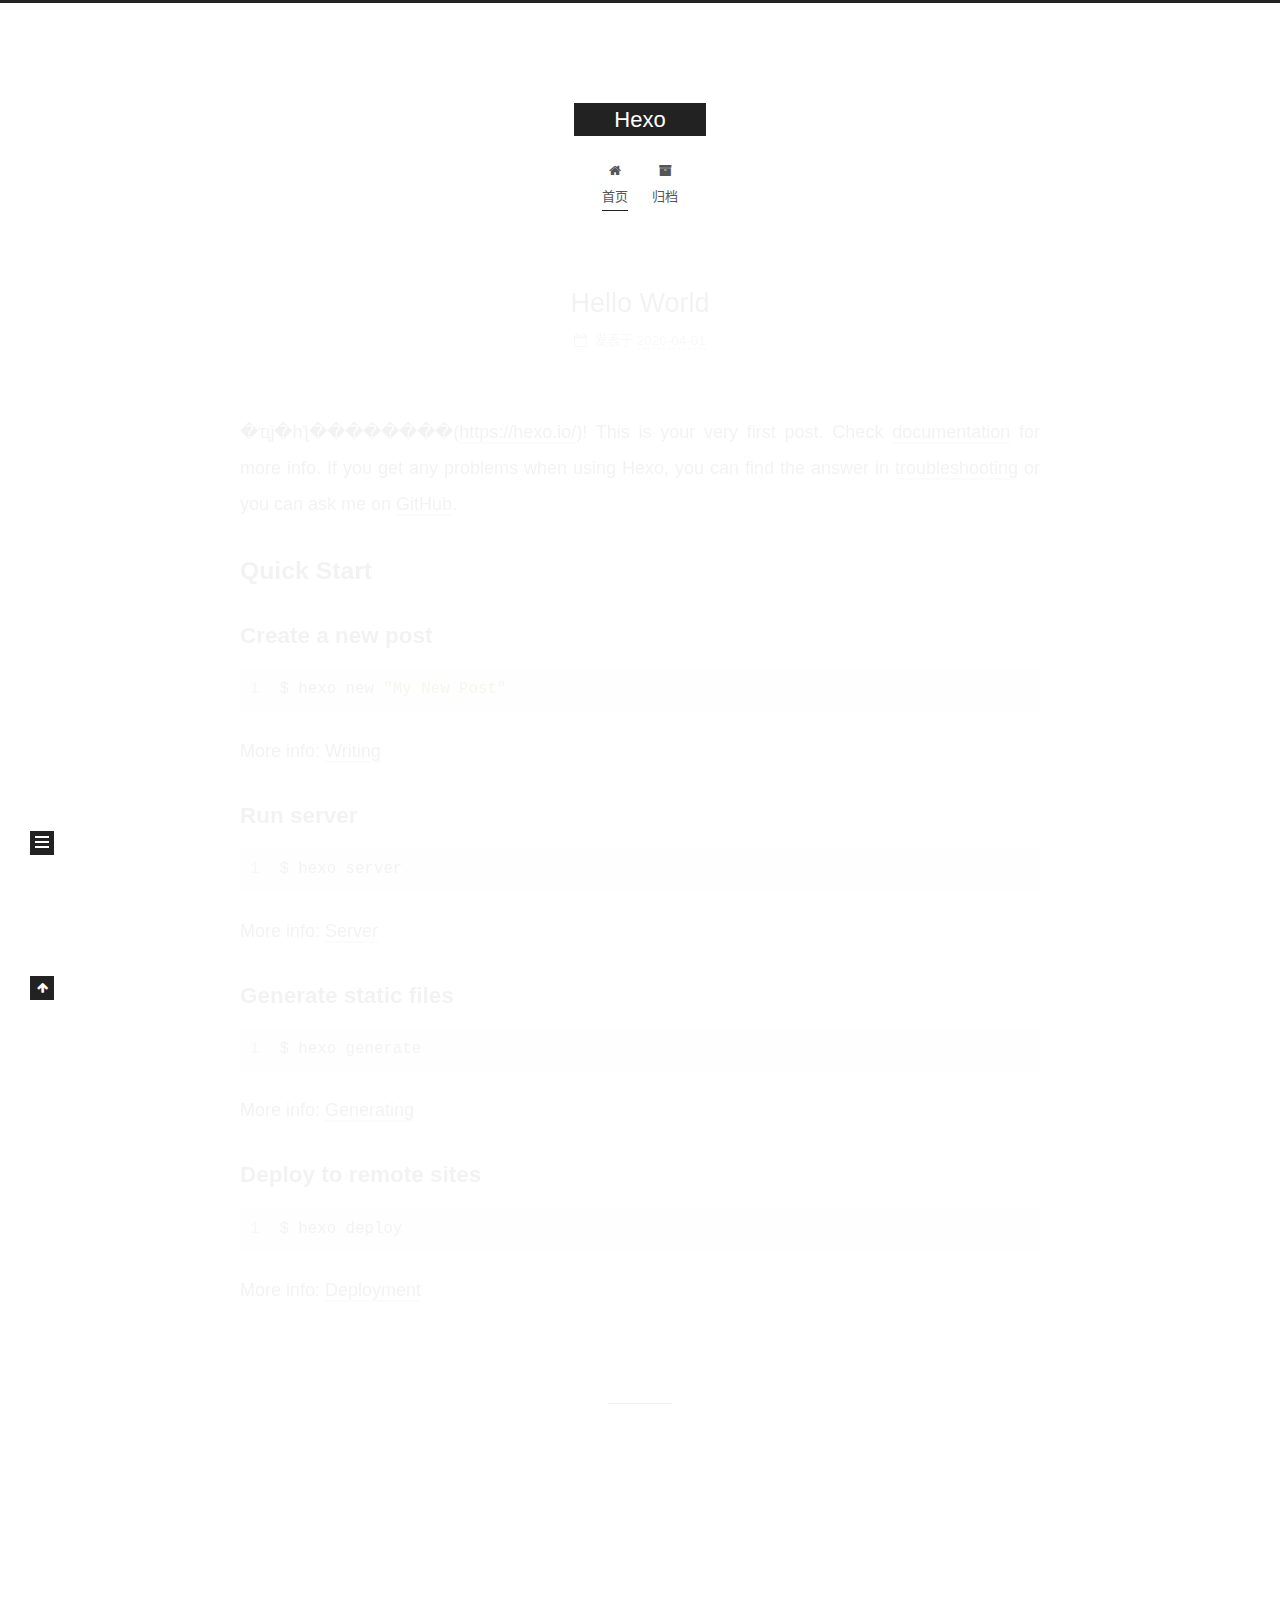
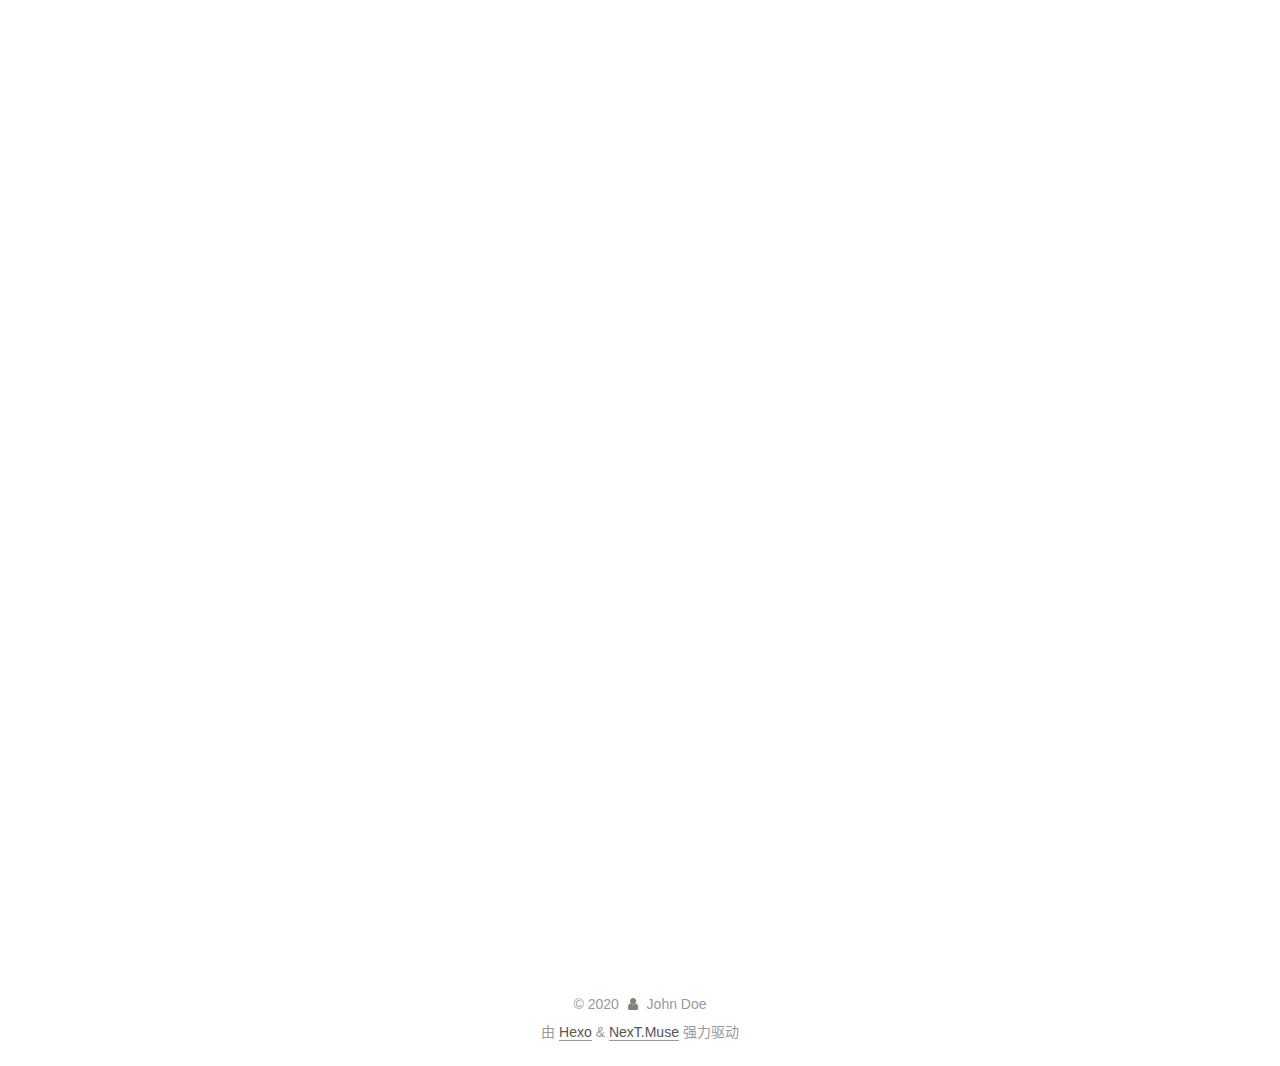
==== commit 7ec9b211: "Site updated: 2020-04-01 09:56:37" ====
--- a/index.html
+++ b/index.html
@@ -1,5 +1,5 @@
 <!DOCTYPE html>
-<html lang="en">
+<html lang="zh-CN">
 <head>
   <meta charset="UTF-8">
 <meta name="viewport" content="width=device-width, initial-scale=1, maximum-scale=2">
@@ -24,7 +24,7 @@
 <meta property="og:title" content="Hexo">
 <meta property="og:url" content="http://yoursite.com/index.html">
 <meta property="og:site_name" content="Hexo">
-<meta property="og:locale" content="en_US">
+<meta property="og:locale" content="zh_CN">
 <meta property="article:author" content="John Doe">
 <meta name="twitter:card" content="summary">
 
@@ -37,7 +37,7 @@
     sidebar: "",
     isHome : true,
     isPost : false,
-    lang   : 'en'
+    lang   : 'zh-CN'
   };
 </script>
 
@@ -81,7 +81,7 @@
     <header class="header" itemscope itemtype="http://schema.org/WPHeader">
       <div class="header-inner"><div class="site-brand-container">
   <div class="site-nav-toggle">
-    <div class="toggle" aria-label="Toggle navigation bar">
+    <div class="toggle" aria-label="切换导航栏">
       <span class="toggle-line toggle-line-first"></span>
       <span class="toggle-line toggle-line-middle"></span>
       <span class="toggle-line toggle-line-last"></span>
@@ -110,12 +110,12 @@
   <ul id="menu" class="menu">
         <li class="menu-item menu-item-home">
 
-    <a href="/" rel="section"><i class="fa fa-fw fa-home"></i>Home</a>
+    <a href="/" rel="section"><i class="fa fa-fw fa-home"></i>首页</a>
 
   </li>
         <li class="menu-item menu-item-archives">
 
-    <a href="/archives/" rel="section"><i class="fa fa-fw fa-archive"></i>Archives</a>
+    <a href="/archives/" rel="section"><i class="fa fa-fw fa-archive"></i>归档</a>
 
   </li>
   </ul>
@@ -144,8 +144,8 @@
       
   
   
-  <article itemscope itemtype="http://schema.org/Article" class="post-block" lang="en">
-    <link itemprop="mainEntityOfPage" href="http://yoursite.com/2020/03/31/hello-world/">
+  <article itemscope itemtype="http://schema.org/Article" class="post-block" lang="zh-CN">
+    <link itemprop="mainEntityOfPage" href="http://yoursite.com/2020/04/01/new-article/">
 
     <span hidden itemprop="author" itemscope itemtype="http://schema.org/Person">
       <meta itemprop="image" content="/images/avatar.gif">
@@ -159,7 +159,7 @@
       <header class="post-header">
         <h2 class="post-title" itemprop="name headline">
           
-            <a href="/2020/03/31/hello-world/" class="post-title-link" itemprop="url">Hello World</a>
+            <a href="/2020/04/01/new-article/" class="post-title-link" itemprop="url">Hello World</a>
         </h2>
 
         <div class="post-meta">
@@ -167,9 +167,80 @@
               <span class="post-meta-item-icon">
                 <i class="fa fa-calendar-o"></i>
               </span>
-              <span class="post-meta-item-text">Posted on</span>
-
-              <time title="Created: 2020-03-31 22:45:19" itemprop="dateCreated datePublished" datetime="2020-03-31T22:45:19+08:00">2020-03-31</time>
+              <span class="post-meta-item-text">发表于</span>
+              
+
+              <time title="创建时间：2020-04-01 09:45:54 / 修改时间：09:52:11" itemprop="dateCreated datePublished" datetime="2020-04-01T09:45:54+08:00">2020-04-01</time>
+            </span>
+
+          
+
+        </div>
+      </header>
+
+    
+    
+    
+    <div class="post-body" itemprop="articleBody">
+
+      
+          <p>�ҵĵ�һƪ��������(<a href="https://hexo.io/" target="_blank" rel="noopener">https://hexo.io/</a>)! This is your very first post. Check <a href="https://hexo.io/docs/" target="_blank" rel="noopener">documentation</a> for more info. If you get any problems when using Hexo, you can find the answer in <a href="https://hexo.io/docs/troubleshooting.html" target="_blank" rel="noopener">troubleshooting</a> or you can ask me on <a href="https://github.com/hexojs/hexo/issues" target="_blank" rel="noopener">GitHub</a>.</p>
+<h2 id="Quick-Start"><a href="#Quick-Start" class="headerlink" title="Quick Start"></a>Quick Start</h2><h3 id="Create-a-new-post"><a href="#Create-a-new-post" class="headerlink" title="Create a new post"></a>Create a new post</h3><figure class="highlight bash"><table><tr><td class="gutter"><pre><span class="line">1</span><br></pre></td><td class="code"><pre><span class="line">$ hexo new <span class="string">"My New Post"</span></span><br></pre></td></tr></table></figure>
+
+<p>More info: <a href="https://hexo.io/docs/writing.html" target="_blank" rel="noopener">Writing</a></p>
+<h3 id="Run-server"><a href="#Run-server" class="headerlink" title="Run server"></a>Run server</h3><figure class="highlight bash"><table><tr><td class="gutter"><pre><span class="line">1</span><br></pre></td><td class="code"><pre><span class="line">$ hexo server</span><br></pre></td></tr></table></figure>
+
+<p>More info: <a href="https://hexo.io/docs/server.html" target="_blank" rel="noopener">Server</a></p>
+<h3 id="Generate-static-files"><a href="#Generate-static-files" class="headerlink" title="Generate static files"></a>Generate static files</h3><figure class="highlight bash"><table><tr><td class="gutter"><pre><span class="line">1</span><br></pre></td><td class="code"><pre><span class="line">$ hexo generate</span><br></pre></td></tr></table></figure>
+
+<p>More info: <a href="https://hexo.io/docs/generating.html" target="_blank" rel="noopener">Generating</a></p>
+<h3 id="Deploy-to-remote-sites"><a href="#Deploy-to-remote-sites" class="headerlink" title="Deploy to remote sites"></a>Deploy to remote sites</h3><figure class="highlight bash"><table><tr><td class="gutter"><pre><span class="line">1</span><br></pre></td><td class="code"><pre><span class="line">$ hexo deploy</span><br></pre></td></tr></table></figure>
+
+<p>More info: <a href="https://hexo.io/docs/one-command-deployment.html" target="_blank" rel="noopener">Deployment</a></p>
+
+      
+    </div>
+
+    
+    
+    
+      <footer class="post-footer">
+        <div class="post-eof"></div>
+      </footer>
+  </article>
+  
+  
+  
+
+      
+  
+  
+  <article itemscope itemtype="http://schema.org/Article" class="post-block" lang="zh-CN">
+    <link itemprop="mainEntityOfPage" href="http://yoursite.com/2020/03/31/hello-world/">
+
+    <span hidden itemprop="author" itemscope itemtype="http://schema.org/Person">
+      <meta itemprop="image" content="/images/avatar.gif">
+      <meta itemprop="name" content="John Doe">
+      <meta itemprop="description" content="">
+    </span>
+
+    <span hidden itemprop="publisher" itemscope itemtype="http://schema.org/Organization">
+      <meta itemprop="name" content="Hexo">
+    </span>
+      <header class="post-header">
+        <h2 class="post-title" itemprop="name headline">
+          
+            <a href="/2020/03/31/hello-world/" class="post-title-link" itemprop="url">Hello World</a>
+        </h2>
+
+        <div class="post-meta">
+            <span class="post-meta-item">
+              <span class="post-meta-item-icon">
+                <i class="fa fa-calendar-o"></i>
+              </span>
+              <span class="post-meta-item-text">发表于</span>
+
+              <time title="创建时间：2020-03-31 22:45:19" itemprop="dateCreated datePublished" datetime="2020-03-31T22:45:19+08:00">2020-03-31</time>
             </span>
 
           
@@ -255,10 +326,10 @@
 
       <ul class="sidebar-nav motion-element">
         <li class="sidebar-nav-toc">
-          Table of Contents
+          文章目录
         </li>
         <li class="sidebar-nav-overview">
-          Overview
+          站点概览
         </li>
       </ul>
 
@@ -277,8 +348,8 @@
       <div class="site-state-item site-state-posts">
           <a href="/archives/">
         
-          <span class="site-state-item-count">1</span>
-          <span class="site-state-item-name">posts</span>
+          <span class="site-state-item-count">2</span>
+          <span class="site-state-item-name">日志</span>
         </a>
       </div>
   </nav>
@@ -311,7 +382,7 @@
   </span>
   <span class="author" itemprop="copyrightHolder">John Doe</span>
 </div>
-  <div class="powered-by">Powered by <a href="https://hexo.io/" class="theme-link" rel="noopener" target="_blank">Hexo</a> & <a href="https://muse.theme-next.org/" class="theme-link" rel="noopener" target="_blank">NexT.Muse</a>
+  <div class="powered-by">由 <a href="https://hexo.io/" class="theme-link" rel="noopener" target="_blank">Hexo</a> & <a href="https://muse.theme-next.org/" class="theme-link" rel="noopener" target="_blank">NexT.Muse</a> 强力驱动
   </div>
 
         
--- a/css/main.css
+++ b/css/main.css
@@ -1172,7 +1172,7 @@
 }
 .links-of-author a::before,
 .links-of-author span.exturl::before {
-  background: #3e62bd;
+  background: #9a71bb;
   border-radius: 50%;
   content: ' ';
   display: inline-block;
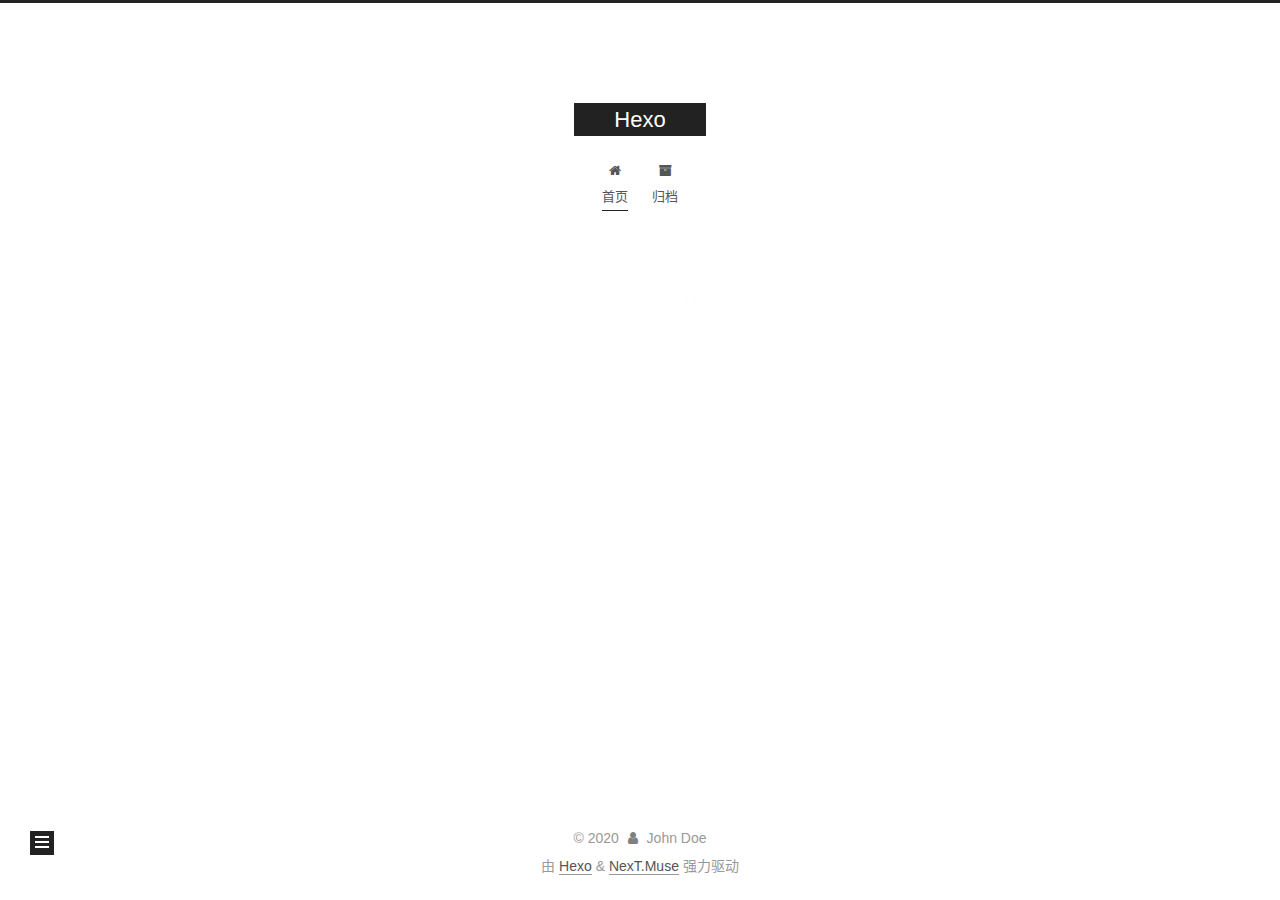
==== commit d8e51171: "Site updated: 2020-04-01 10:17:55" ====
--- a/index.html
+++ b/index.html
@@ -145,7 +145,7 @@
   
   
   <article itemscope itemtype="http://schema.org/Article" class="post-block" lang="zh-CN">
-    <link itemprop="mainEntityOfPage" href="http://yoursite.com/2020/04/01/new-article/">
+    <link itemprop="mainEntityOfPage" href="http://yoursite.com/2020/04/01/new-article%20(2)/">
 
     <span hidden itemprop="author" itemscope itemtype="http://schema.org/Person">
       <meta itemprop="image" content="/images/avatar.gif">
@@ -159,7 +159,7 @@
       <header class="post-header">
         <h2 class="post-title" itemprop="name headline">
           
-            <a href="/2020/04/01/new-article/" class="post-title-link" itemprop="url">Hello World</a>
+            <a href="/2020/04/01/new-article%20(2)/" class="post-title-link" itemprop="url">我的第一篇测试文章</a>
         </h2>
 
         <div class="post-meta">
@@ -170,7 +170,7 @@
               <span class="post-meta-item-text">发表于</span>
               
 
-              <time title="创建时间：2020-04-01 09:45:54 / 修改时间：09:52:11" itemprop="dateCreated datePublished" datetime="2020-04-01T09:45:54+08:00">2020-04-01</time>
+              <time title="创建时间：2020-04-01 10:11:33 / 修改时间：10:16:45" itemprop="dateCreated datePublished" datetime="2020-04-01T10:11:33+08:00">2020-04-01</time>
             </span>
 
           
@@ -184,89 +184,7 @@
     <div class="post-body" itemprop="articleBody">
 
       
-          <p>�ҵĵ�һƪ��������(<a href="https://hexo.io/" target="_blank" rel="noopener">https://hexo.io/</a>)! This is your very first post. Check <a href="https://hexo.io/docs/" target="_blank" rel="noopener">documentation</a> for more info. If you get any problems when using Hexo, you can find the answer in <a href="https://hexo.io/docs/troubleshooting.html" target="_blank" rel="noopener">troubleshooting</a> or you can ask me on <a href="https://github.com/hexojs/hexo/issues" target="_blank" rel="noopener">GitHub</a>.</p>
-<h2 id="Quick-Start"><a href="#Quick-Start" class="headerlink" title="Quick Start"></a>Quick Start</h2><h3 id="Create-a-new-post"><a href="#Create-a-new-post" class="headerlink" title="Create a new post"></a>Create a new post</h3><figure class="highlight bash"><table><tr><td class="gutter"><pre><span class="line">1</span><br></pre></td><td class="code"><pre><span class="line">$ hexo new <span class="string">"My New Post"</span></span><br></pre></td></tr></table></figure>
-
-<p>More info: <a href="https://hexo.io/docs/writing.html" target="_blank" rel="noopener">Writing</a></p>
-<h3 id="Run-server"><a href="#Run-server" class="headerlink" title="Run server"></a>Run server</h3><figure class="highlight bash"><table><tr><td class="gutter"><pre><span class="line">1</span><br></pre></td><td class="code"><pre><span class="line">$ hexo server</span><br></pre></td></tr></table></figure>
-
-<p>More info: <a href="https://hexo.io/docs/server.html" target="_blank" rel="noopener">Server</a></p>
-<h3 id="Generate-static-files"><a href="#Generate-static-files" class="headerlink" title="Generate static files"></a>Generate static files</h3><figure class="highlight bash"><table><tr><td class="gutter"><pre><span class="line">1</span><br></pre></td><td class="code"><pre><span class="line">$ hexo generate</span><br></pre></td></tr></table></figure>
-
-<p>More info: <a href="https://hexo.io/docs/generating.html" target="_blank" rel="noopener">Generating</a></p>
-<h3 id="Deploy-to-remote-sites"><a href="#Deploy-to-remote-sites" class="headerlink" title="Deploy to remote sites"></a>Deploy to remote sites</h3><figure class="highlight bash"><table><tr><td class="gutter"><pre><span class="line">1</span><br></pre></td><td class="code"><pre><span class="line">$ hexo deploy</span><br></pre></td></tr></table></figure>
-
-<p>More info: <a href="https://hexo.io/docs/one-command-deployment.html" target="_blank" rel="noopener">Deployment</a></p>
-
-      
-    </div>
-
-    
-    
-    
-      <footer class="post-footer">
-        <div class="post-eof"></div>
-      </footer>
-  </article>
-  
-  
-  
-
-      
-  
-  
-  <article itemscope itemtype="http://schema.org/Article" class="post-block" lang="zh-CN">
-    <link itemprop="mainEntityOfPage" href="http://yoursite.com/2020/03/31/hello-world/">
-
-    <span hidden itemprop="author" itemscope itemtype="http://schema.org/Person">
-      <meta itemprop="image" content="/images/avatar.gif">
-      <meta itemprop="name" content="John Doe">
-      <meta itemprop="description" content="">
-    </span>
-
-    <span hidden itemprop="publisher" itemscope itemtype="http://schema.org/Organization">
-      <meta itemprop="name" content="Hexo">
-    </span>
-      <header class="post-header">
-        <h2 class="post-title" itemprop="name headline">
-          
-            <a href="/2020/03/31/hello-world/" class="post-title-link" itemprop="url">Hello World</a>
-        </h2>
-
-        <div class="post-meta">
-            <span class="post-meta-item">
-              <span class="post-meta-item-icon">
-                <i class="fa fa-calendar-o"></i>
-              </span>
-              <span class="post-meta-item-text">发表于</span>
-
-              <time title="创建时间：2020-03-31 22:45:19" itemprop="dateCreated datePublished" datetime="2020-03-31T22:45:19+08:00">2020-03-31</time>
-            </span>
-
-          
-
-        </div>
-      </header>
-
-    
-    
-    
-    <div class="post-body" itemprop="articleBody">
-
-      
-          <p>Welcome to <a href="https://hexo.io/" target="_blank" rel="noopener">Hexo</a>! This is your very first post. Check <a href="https://hexo.io/docs/" target="_blank" rel="noopener">documentation</a> for more info. If you get any problems when using Hexo, you can find the answer in <a href="https://hexo.io/docs/troubleshooting.html" target="_blank" rel="noopener">troubleshooting</a> or you can ask me on <a href="https://github.com/hexojs/hexo/issues" target="_blank" rel="noopener">GitHub</a>.</p>
-<h2 id="Quick-Start"><a href="#Quick-Start" class="headerlink" title="Quick Start"></a>Quick Start</h2><h3 id="Create-a-new-post"><a href="#Create-a-new-post" class="headerlink" title="Create a new post"></a>Create a new post</h3><figure class="highlight bash"><table><tr><td class="gutter"><pre><span class="line">1</span><br></pre></td><td class="code"><pre><span class="line">$ hexo new <span class="string">"My New Post"</span></span><br></pre></td></tr></table></figure>
-
-<p>More info: <a href="https://hexo.io/docs/writing.html" target="_blank" rel="noopener">Writing</a></p>
-<h3 id="Run-server"><a href="#Run-server" class="headerlink" title="Run server"></a>Run server</h3><figure class="highlight bash"><table><tr><td class="gutter"><pre><span class="line">1</span><br></pre></td><td class="code"><pre><span class="line">$ hexo server</span><br></pre></td></tr></table></figure>
-
-<p>More info: <a href="https://hexo.io/docs/server.html" target="_blank" rel="noopener">Server</a></p>
-<h3 id="Generate-static-files"><a href="#Generate-static-files" class="headerlink" title="Generate static files"></a>Generate static files</h3><figure class="highlight bash"><table><tr><td class="gutter"><pre><span class="line">1</span><br></pre></td><td class="code"><pre><span class="line">$ hexo generate</span><br></pre></td></tr></table></figure>
-
-<p>More info: <a href="https://hexo.io/docs/generating.html" target="_blank" rel="noopener">Generating</a></p>
-<h3 id="Deploy-to-remote-sites"><a href="#Deploy-to-remote-sites" class="headerlink" title="Deploy to remote sites"></a>Deploy to remote sites</h3><figure class="highlight bash"><table><tr><td class="gutter"><pre><span class="line">1</span><br></pre></td><td class="code"><pre><span class="line">$ hexo deploy</span><br></pre></td></tr></table></figure>
-
-<p>More info: <a href="https://hexo.io/docs/one-command-deployment.html" target="_blank" rel="noopener">Deployment</a></p>
+          <p>Hello World！</p>
 
       
     </div>
@@ -348,7 +266,7 @@
       <div class="site-state-item site-state-posts">
           <a href="/archives/">
         
-          <span class="site-state-item-count">2</span>
+          <span class="site-state-item-count">1</span>
           <span class="site-state-item-name">日志</span>
         </a>
       </div>
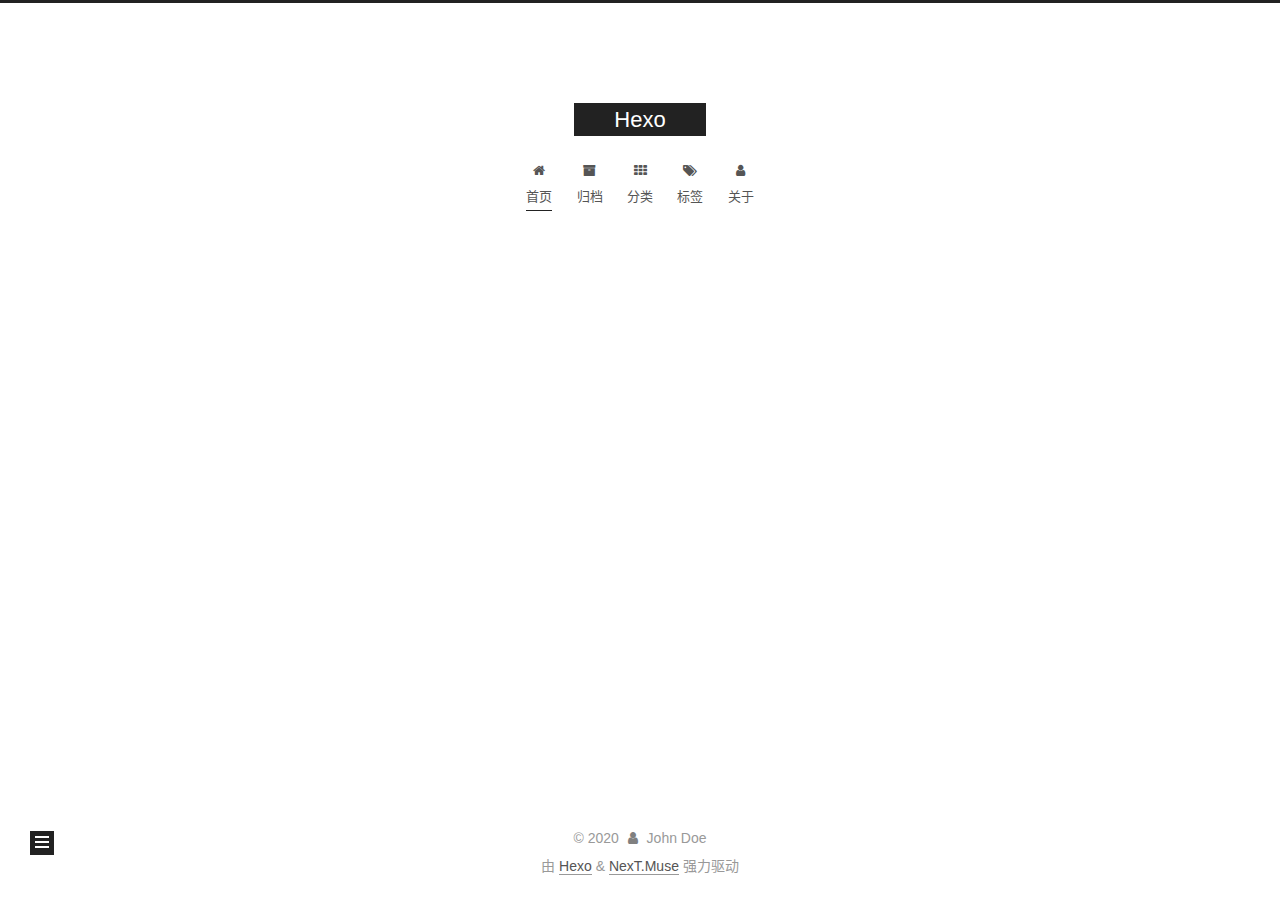
==== commit 475ac135: "Site updated: 2020-04-01 17:39:50" ====
--- a/index.html
+++ b/index.html
@@ -118,6 +118,21 @@
     <a href="/archives/" rel="section"><i class="fa fa-fw fa-archive"></i>归档</a>
 
   </li>
+        <li class="menu-item menu-item-categories">
+
+    <a href="/categories/" rel="section"><i class="fa fa-fw fa-th"></i>分类</a>
+
+  </li>
+        <li class="menu-item menu-item-tags">
+
+    <a href="/tags/" rel="section"><i class="fa fa-fw fa-tags"></i>标签</a>
+
+  </li>
+        <li class="menu-item menu-item-about">
+
+    <a href="/about/" rel="section"><i class="fa fa-fw fa-user"></i>关于</a>
+
+  </li>
   </ul>
 </nav>
 
@@ -159,7 +174,7 @@
       <header class="post-header">
         <h2 class="post-title" itemprop="name headline">
           
-            <a href="/2020/04/01/new-article%20(2)/" class="post-title-link" itemprop="url">我的第一篇测试文章</a>
+            <a href="/2020/04/01/new-article%20(2)/" class="post-title-link" itemprop="url">峰峰的第一篇测试文章</a>
         </h2>
 
         <div class="post-meta">
@@ -170,7 +185,7 @@
               <span class="post-meta-item-text">发表于</span>
               
 
-              <time title="创建时间：2020-04-01 10:11:33 / 修改时间：10:16:45" itemprop="dateCreated datePublished" datetime="2020-04-01T10:11:33+08:00">2020-04-01</time>
+              <time title="创建时间：2020-04-01 10:11:33 / 修改时间：17:37:48" itemprop="dateCreated datePublished" datetime="2020-04-01T10:11:33+08:00">2020-04-01</time>
             </span>
 
           
--- a/css/main.css
+++ b/css/main.css
@@ -1172,7 +1172,7 @@
 }
 .links-of-author a::before,
 .links-of-author span.exturl::before {
-  background: #9a71bb;
+  background: #328855;
   border-radius: 50%;
   content: ' ';
   display: inline-block;
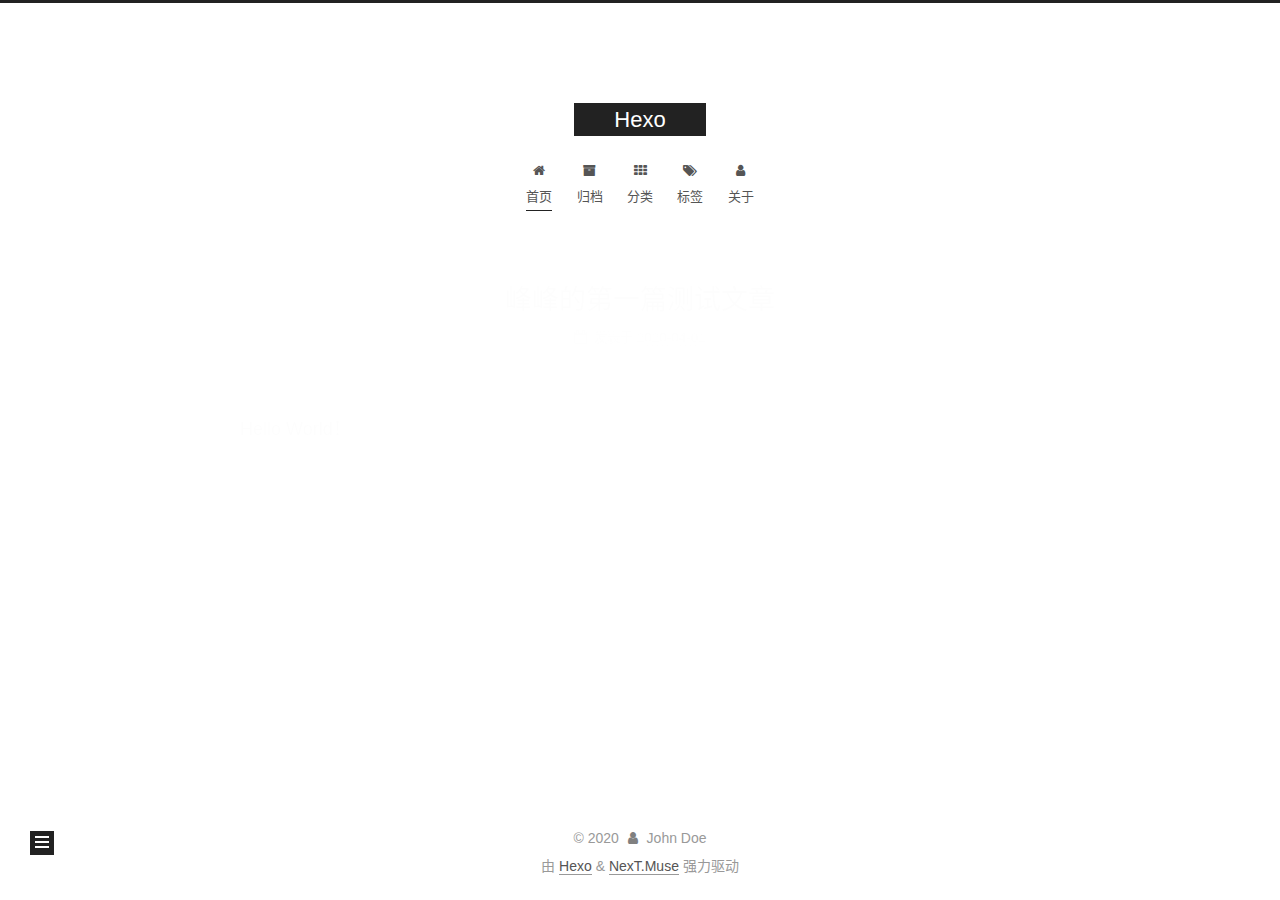
==== commit d711b7fb: "Site updated: 2020-04-01 22:20:14" ====
--- a/index.html
+++ b/index.html
@@ -287,6 +287,14 @@
       </div>
   </nav>
 </div>
+  <div class="links-of-author motion-element">
+      <span class="links-of-author-item">
+        <a href="https://github.com/pentaCf" title="GitHub → https:&#x2F;&#x2F;github.com&#x2F;pentaCf" rel="noopener" target="_blank"><i class="fa fa-fw fa-github"></i>GitHub</a>
+      </span>
+      <span class="links-of-author-item">
+        <a href="https://weibo.com/5282342309" title="Weibo → https:&#x2F;&#x2F;weibo.com&#x2F;5282342309" rel="noopener" target="_blank"><i class="fa fa-fw fa-weibo"></i>Weibo</a>
+      </span>
+  </div>
 
 
 
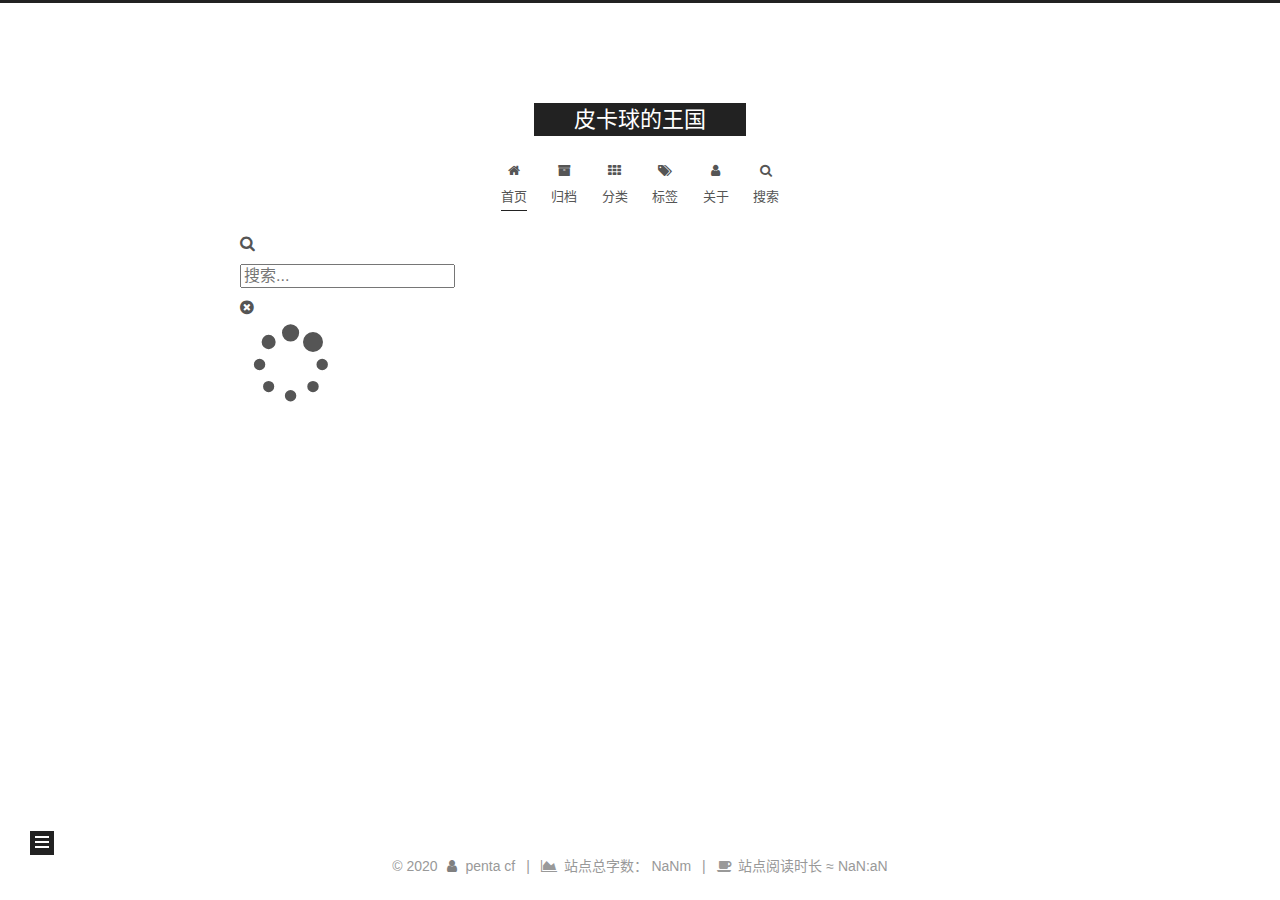
==== commit 1bf22002: "Site updated: 2020-04-02 17:31:11" ====
--- a/index.html
+++ b/index.html
@@ -17,15 +17,17 @@
 
 <script id="hexo-configurations">
     var NexT = window.NexT || {};
-    var CONFIG = {"hostname":"yoursite.com","root":"/","scheme":"Muse","version":"7.7.2","exturl":false,"sidebar":{"position":"left","display":"post","padding":18,"offset":12,"onmobile":false},"copycode":{"enable":false,"show_result":false,"style":null},"back2top":{"enable":true,"sidebar":false,"scrollpercent":false},"bookmark":{"enable":false,"color":"#222","save":"auto"},"fancybox":false,"mediumzoom":false,"lazyload":false,"pangu":false,"comments":{"style":"tabs","active":null,"storage":true,"lazyload":false,"nav":null},"algolia":{"hits":{"per_page":10},"labels":{"input_placeholder":"Search for Posts","hits_empty":"We didn't find any results for the search: ${query}","hits_stats":"${hits} results found in ${time} ms"}},"localsearch":{"enable":false,"trigger":"auto","top_n_per_article":1,"unescape":false,"preload":false},"motion":{"enable":true,"async":false,"transition":{"post_block":"fadeIn","post_header":"slideDownIn","post_body":"slideDownIn","coll_header":"slideLeftIn","sidebar":"slideUpIn"}}};
+    var CONFIG = {"hostname":"yoursite.com","root":"/","scheme":"Muse","version":"7.7.2","exturl":false,"sidebar":{"position":"left","display":"post","padding":18,"offset":12,"onmobile":false},"copycode":{"enable":false,"show_result":false,"style":null},"back2top":{"enable":true,"sidebar":false,"scrollpercent":false},"bookmark":{"enable":false,"color":"#222","save":"auto"},"fancybox":false,"mediumzoom":false,"lazyload":false,"pangu":false,"comments":{"style":"tabs","active":null,"storage":true,"lazyload":false,"nav":null},"algolia":{"hits":{"per_page":10},"labels":{"input_placeholder":"Search for Posts","hits_empty":"We didn't find any results for the search: ${query}","hits_stats":"${hits} results found in ${time} ms"}},"localsearch":{"enable":true,"trigger":"auto","top_n_per_article":1,"unescape":false,"preload":false},"motion":{"enable":true,"async":false,"transition":{"post_block":"fadeIn","post_header":"slideDownIn","post_body":"slideDownIn","coll_header":"slideLeftIn","sidebar":"slideUpIn"}},"path":"search.xml"};
   </script>
 
-  <meta property="og:type" content="website">
-<meta property="og:title" content="Hexo">
+  <meta name="description" content="醉后不知天在水，满船清梦压星河">
+<meta property="og:type" content="website">
+<meta property="og:title" content="皮卡球的王国">
 <meta property="og:url" content="http://yoursite.com/index.html">
-<meta property="og:site_name" content="Hexo">
+<meta property="og:site_name" content="皮卡球的王国">
+<meta property="og:description" content="醉后不知天在水，满船清梦压星河">
 <meta property="og:locale" content="zh_CN">
-<meta property="article:author" content="John Doe">
+<meta property="article:author" content="penta cf">
 <meta name="twitter:card" content="summary">
 
 <link rel="canonical" href="http://yoursite.com/">
@@ -41,7 +43,7 @@
   };
 </script>
 
-  <title>Hexo</title>
+  <title>皮卡球的王国</title>
   
 
 
@@ -92,13 +94,14 @@
 
     <a href="/" class="brand" rel="start">
       <span class="logo-line-before"><i></i></span>
-      <h1 class="site-title">Hexo</h1>
+      <h1 class="site-title">皮卡球的王国</h1>
       <span class="logo-line-after"><i></i></span>
     </a>
   </div>
 
   <div class="site-nav-right">
     <div class="toggle popup-trigger">
+        <i class="fa fa-search fa-fw fa-lg"></i>
     </div>
   </div>
 </div>
@@ -133,11 +136,38 @@
     <a href="/about/" rel="section"><i class="fa fa-fw fa-user"></i>关于</a>
 
   </li>
+      <li class="menu-item menu-item-search">
+        <a role="button" class="popup-trigger"><i class="fa fa-search fa-fw"></i>搜索
+        </a>
+      </li>
   </ul>
 </nav>
 
 
 
+  <div class="search-pop-overlay">
+    <div class="popup search-popup">
+        <div class="search-header">
+  <span class="search-icon">
+    <i class="fa fa-search"></i>
+  </span>
+  <div class="search-input-container">
+    <input autocomplete="off" autocapitalize="off"
+           placeholder="搜索..." spellcheck="false"
+           type="search" class="search-input">
+  </div>
+  <span class="popup-btn-close">
+    <i class="fa fa-times-circle"></i>
+  </span>
+</div>
+<div id="search-result">
+  <div id="no-result">
+    <i class="fa fa-spinner fa-pulse fa-5x fa-fw"></i>
+  </div>
+</div>
+
+    </div>
+  </div>
 
 </div>
     </header>
@@ -163,13 +193,13 @@
     <link itemprop="mainEntityOfPage" href="http://yoursite.com/2020/04/01/new-article%20(2)/">
 
     <span hidden itemprop="author" itemscope itemtype="http://schema.org/Person">
-      <meta itemprop="image" content="/images/avatar.gif">
-      <meta itemprop="name" content="John Doe">
-      <meta itemprop="description" content="">
+      <meta itemprop="image" content="/images/header.jpg">
+      <meta itemprop="name" content="penta cf">
+      <meta itemprop="description" content="醉后不知天在水，满船清梦压星河">
     </span>
 
     <span hidden itemprop="publisher" itemscope itemtype="http://schema.org/Organization">
-      <meta itemprop="name" content="Hexo">
+      <meta itemprop="name" content="皮卡球的王国">
     </span>
       <header class="post-header">
         <h2 class="post-title" itemprop="name headline">
@@ -188,7 +218,21 @@
               <time title="创建时间：2020-04-01 10:11:33 / 修改时间：17:37:48" itemprop="dateCreated datePublished" datetime="2020-04-01T10:11:33+08:00">2020-04-01</time>
             </span>
 
-          
+          <br>
+            <span class="post-meta-item" title="本文字数">
+              <span class="post-meta-item-icon">
+                <i class="fa fa-file-word-o"></i>
+              </span>
+                <span class="post-meta-item-text">本文字数：</span>
+              <span></span>
+            </span>
+            <span class="post-meta-item" title="阅读时长">
+              <span class="post-meta-item-icon">
+                <i class="fa fa-clock-o"></i>
+              </span>
+                <span class="post-meta-item-text">阅读时长 &asymp;</span>
+              <span>NaN:aN</span>
+            </span>
 
         </div>
       </header>
@@ -273,8 +317,10 @@
 
       <div class="site-overview-wrap sidebar-panel">
         <div class="site-author motion-element" itemprop="author" itemscope itemtype="http://schema.org/Person">
-  <p class="site-author-name" itemprop="name">John Doe</p>
-  <div class="site-description" itemprop="description"></div>
+    <img class="site-author-image" itemprop="image" alt="penta cf"
+      src="/images/header.jpg">
+  <p class="site-author-name" itemprop="name">penta cf</p>
+  <div class="site-description" itemprop="description">醉后不知天在水，满船清梦压星河</div>
 </div>
 <div class="site-state-wrap motion-element">
   <nav class="site-state">
@@ -321,10 +367,22 @@
   <span class="with-love">
     <i class="fa fa-user"></i>
   </span>
-  <span class="author" itemprop="copyrightHolder">John Doe</span>
-</div>
-  <div class="powered-by">由 <a href="https://hexo.io/" class="theme-link" rel="noopener" target="_blank">Hexo</a> & <a href="https://muse.theme-next.org/" class="theme-link" rel="noopener" target="_blank">NexT.Muse</a> 强力驱动
-  </div>
+  <span class="author" itemprop="copyrightHolder">penta cf</span>
+    <span class="post-meta-divider">|</span>
+    <span class="post-meta-item-icon">
+      <i class="fa fa-area-chart"></i>
+    </span>
+      <span class="post-meta-item-text">站点总字数：</span>
+    <span title="站点总字数">NaNm</span>
+    <span class="post-meta-divider">|</span>
+    <span class="post-meta-item-icon">
+      <i class="fa fa-coffee"></i>
+    </span>
+      <span class="post-meta-item-text">站点阅读时长 &asymp;</span>
+    <span title="站点阅读时长">NaN:aN</span>
+</div>
+
+
 
         
 
@@ -362,6 +420,10 @@
 
 
 
+  
+<script src="/js/local-search.js"></script>
+
+
 
 
 
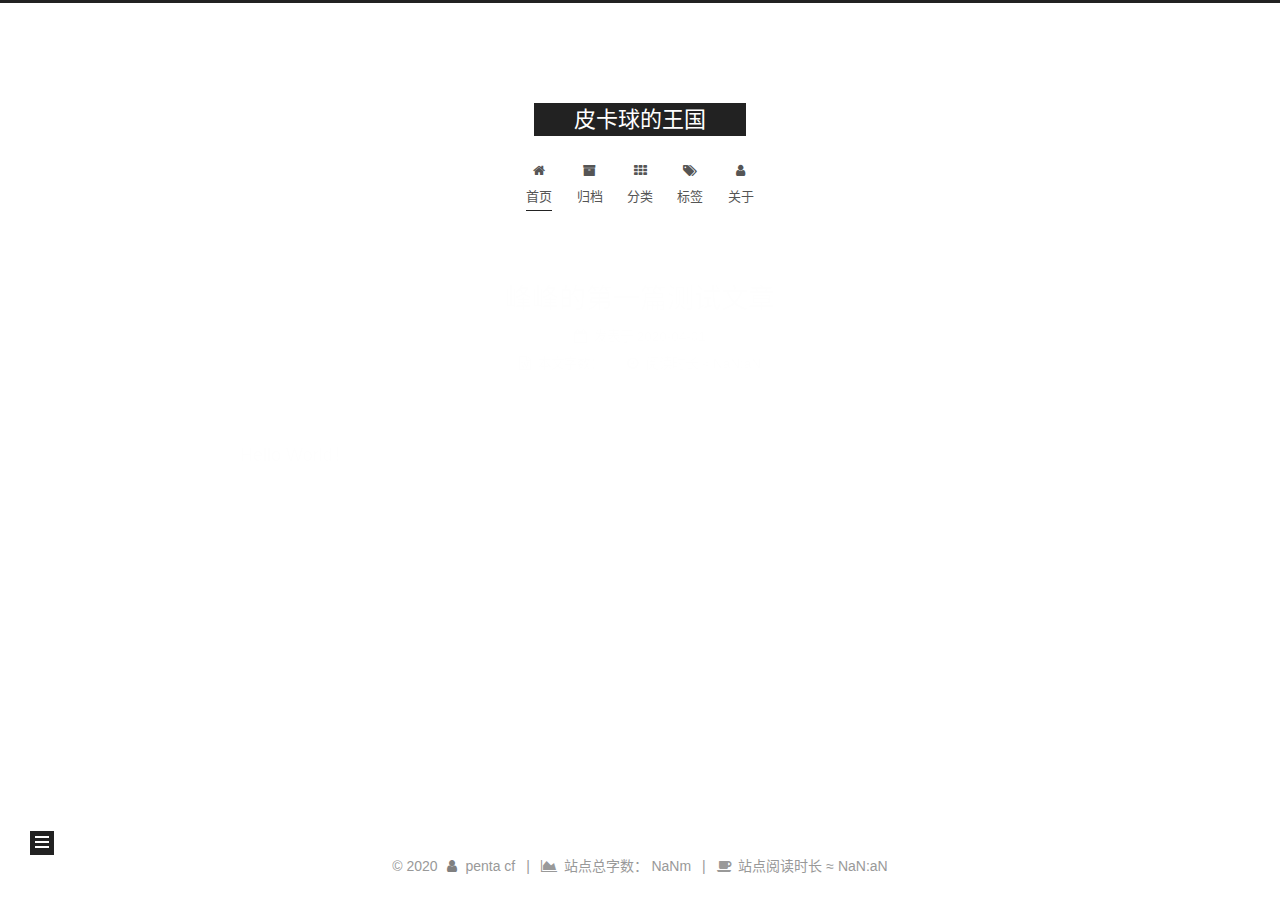
==== commit e0c4d40f: "Site updated: 2020-04-02 17:42:27" ====
--- a/index.html
+++ b/index.html
@@ -17,7 +17,7 @@
 
 <script id="hexo-configurations">
     var NexT = window.NexT || {};
-    var CONFIG = {"hostname":"yoursite.com","root":"/","scheme":"Muse","version":"7.7.2","exturl":false,"sidebar":{"position":"left","display":"post","padding":18,"offset":12,"onmobile":false},"copycode":{"enable":false,"show_result":false,"style":null},"back2top":{"enable":true,"sidebar":false,"scrollpercent":false},"bookmark":{"enable":false,"color":"#222","save":"auto"},"fancybox":false,"mediumzoom":false,"lazyload":false,"pangu":false,"comments":{"style":"tabs","active":null,"storage":true,"lazyload":false,"nav":null},"algolia":{"hits":{"per_page":10},"labels":{"input_placeholder":"Search for Posts","hits_empty":"We didn't find any results for the search: ${query}","hits_stats":"${hits} results found in ${time} ms"}},"localsearch":{"enable":true,"trigger":"auto","top_n_per_article":1,"unescape":false,"preload":false},"motion":{"enable":true,"async":false,"transition":{"post_block":"fadeIn","post_header":"slideDownIn","post_body":"slideDownIn","coll_header":"slideLeftIn","sidebar":"slideUpIn"}},"path":"search.xml"};
+    var CONFIG = {"hostname":"yoursite.com","root":"/","scheme":"Muse","version":"7.7.2","exturl":false,"sidebar":{"position":"left","display":"post","padding":18,"offset":12,"onmobile":false},"copycode":{"enable":false,"show_result":false,"style":null},"back2top":{"enable":true,"sidebar":false,"scrollpercent":false},"bookmark":{"enable":false,"color":"#222","save":"auto"},"fancybox":false,"mediumzoom":false,"lazyload":false,"pangu":false,"comments":{"style":"tabs","active":null,"storage":true,"lazyload":false,"nav":null},"algolia":{"hits":{"per_page":10},"labels":{"input_placeholder":"Search for Posts","hits_empty":"We didn't find any results for the search: ${query}","hits_stats":"${hits} results found in ${time} ms"}},"localsearch":{"enable":false,"trigger":"auto","top_n_per_article":1,"unescape":false,"preload":false},"motion":{"enable":true,"async":false,"transition":{"post_block":"fadeIn","post_header":"slideDownIn","post_body":"slideDownIn","coll_header":"slideLeftIn","sidebar":"slideUpIn"}},"path":"search.xml"};
   </script>
 
   <meta name="description" content="醉后不知天在水，满船清梦压星河">
@@ -101,7 +101,6 @@
 
   <div class="site-nav-right">
     <div class="toggle popup-trigger">
-        <i class="fa fa-search fa-fw fa-lg"></i>
     </div>
   </div>
 </div>
@@ -136,38 +135,11 @@
     <a href="/about/" rel="section"><i class="fa fa-fw fa-user"></i>关于</a>
 
   </li>
-      <li class="menu-item menu-item-search">
-        <a role="button" class="popup-trigger"><i class="fa fa-search fa-fw"></i>搜索
-        </a>
-      </li>
   </ul>
 </nav>
 
 
 
-  <div class="search-pop-overlay">
-    <div class="popup search-popup">
-        <div class="search-header">
-  <span class="search-icon">
-    <i class="fa fa-search"></i>
-  </span>
-  <div class="search-input-container">
-    <input autocomplete="off" autocapitalize="off"
-           placeholder="搜索..." spellcheck="false"
-           type="search" class="search-input">
-  </div>
-  <span class="popup-btn-close">
-    <i class="fa fa-times-circle"></i>
-  </span>
-</div>
-<div id="search-result">
-  <div id="no-result">
-    <i class="fa fa-spinner fa-pulse fa-5x fa-fw"></i>
-  </div>
-</div>
-
-    </div>
-  </div>
 
 </div>
     </header>
@@ -420,10 +392,6 @@
 
 
 
-  
-<script src="/js/local-search.js"></script>
-
-
 
 
 
